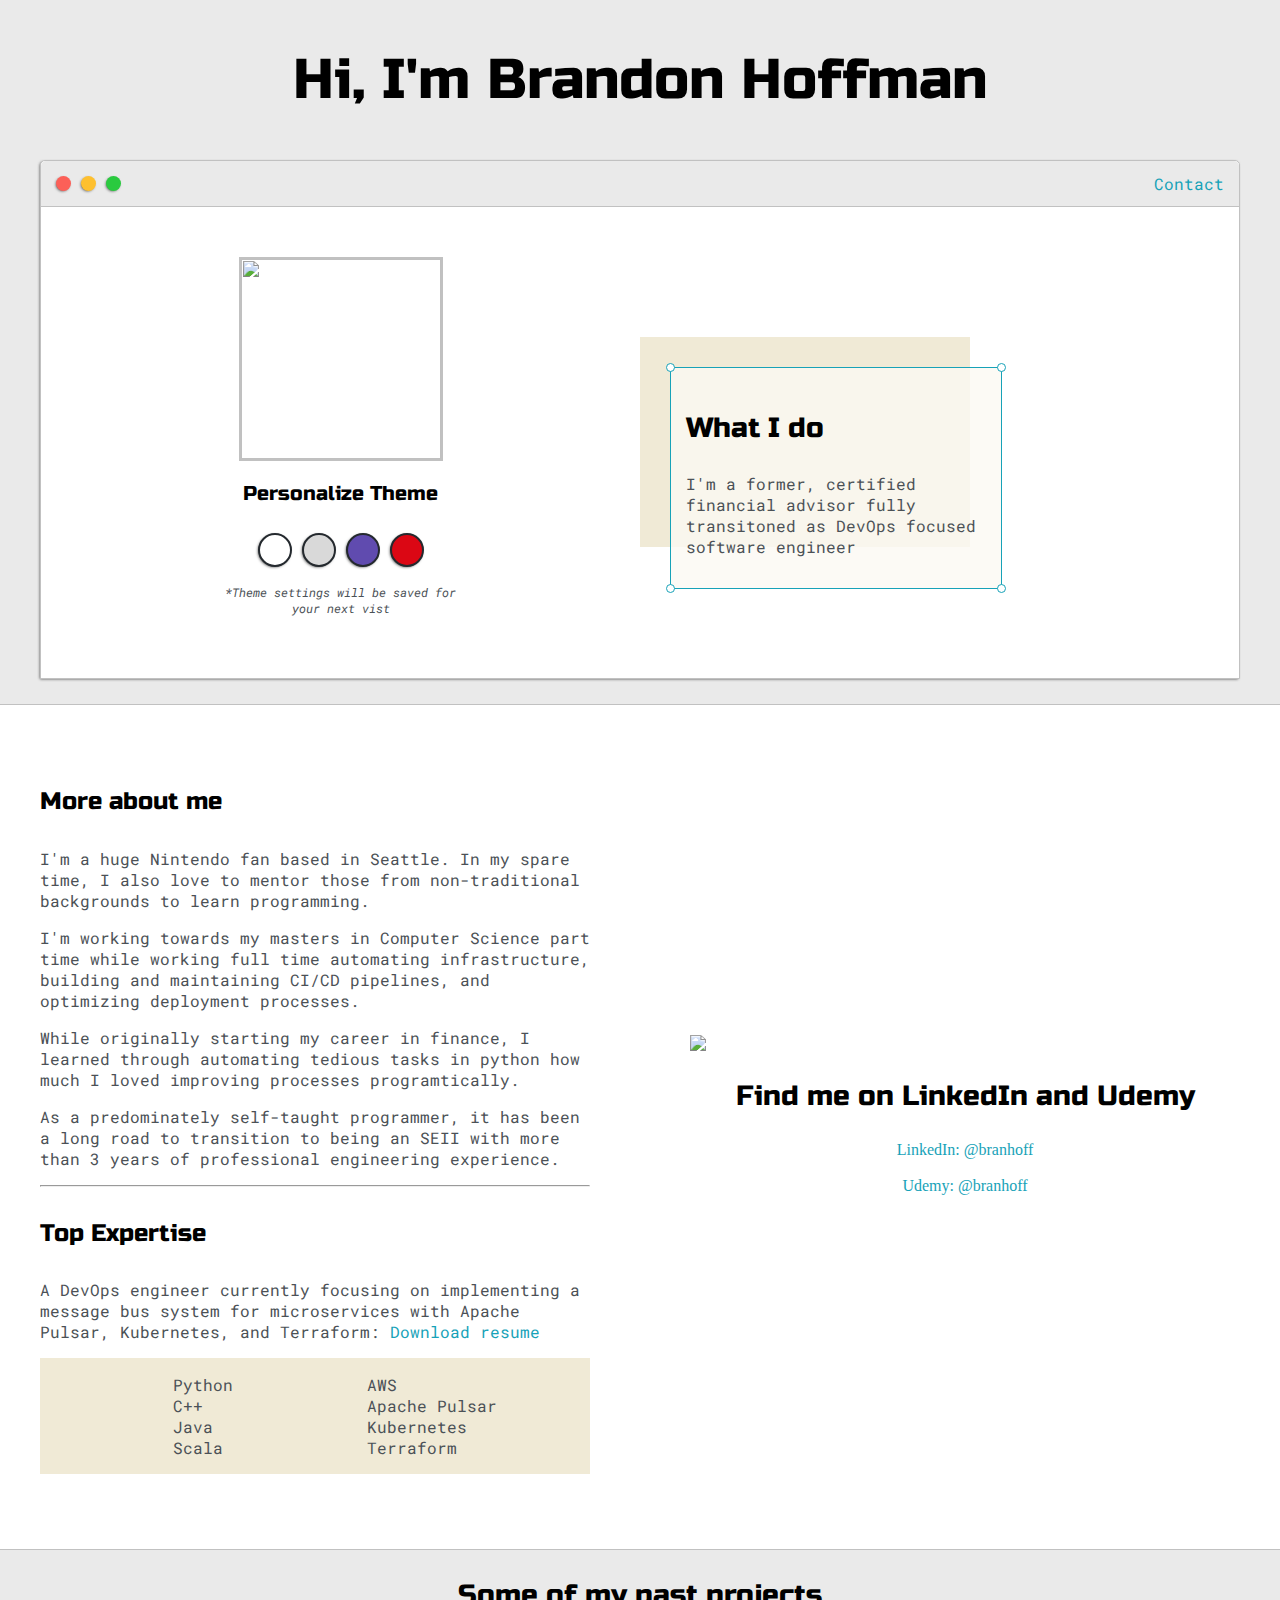
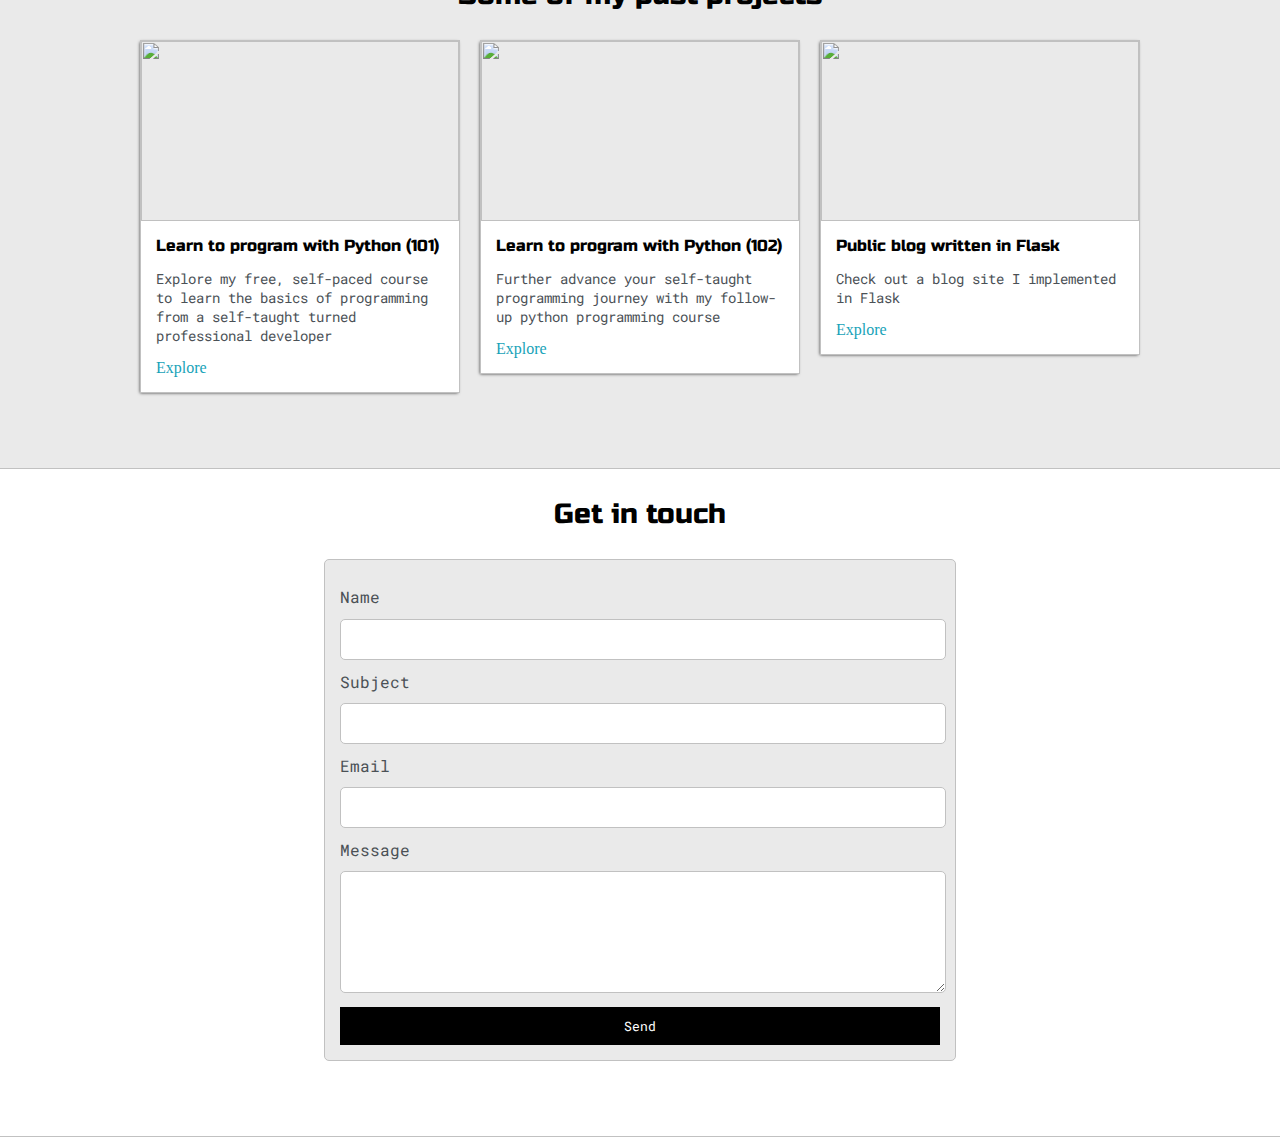
==== index.html @ 0bbb5d50 "fixing some clunky text in about-me section" ====
<!DOCTYPE html>
<html>
<head>
    <title>Brandon Hoffman</title>


    <meta name="viewport" content="width=device-width, initial-scale=1, maximum-scale=1, minimum-scale=1" />
    
    <link href="https://fonts.googleapis.com/css2?family=Russo+One&display=swap" rel="stylesheet">

	<link href="https://fonts.googleapis.com/css2?family=Roboto+Mono:wght@500&family=Russo+One&display=swap" rel="stylesheet">

	<link rel="stylesheet" type="text/css" href="default.css">
    <link id="theme-style" rel="stylesheet" type="text/css" href="">
</head>
<body>

    <section class="s1">
        <div class="main-container"> 
            <div class="greeting-wrapper">
                <h1>Hi, I'm Brandon Hoffman</h1>
            </div>


            <div class="intro-wrapper">
                <div class="nav-wrapper">




                    <div class="dots-wrapper">
                        <div id="dot1" class="browser-dot"></div>
                        <div id="dot2" class="browser-dot"></div>
                        <div id="dot3" class="browser-dot"></div>
                    </div>
                    


                    <ul id="navigation">
                        <li><a href="index.html#contact">Contact</a></li>

                    </ul>
                </div>

                <div class="left-column">
                    <img id="profile_pic" src="images/Brandon-H.jpg">
					<h5 style="text-align: center;line-height: 0;">Personalize Theme</h5>

					<div id="theme-options-wrapper">
						<div data-mode="light" id="light-mode" class="theme-dot"></div>
                        <div data-mode="nes" id="nes-mode" class="theme-dot"></div>
                        <div data-mode="snes" id="snes-mode" class="theme-dot"></div>
                        <div data-mode="n64" id="n64-mode" class="theme-dot"></div>
					</div>

                    <p id="settings-note">*Theme settings will be saved for<br>your next vist</p>
                </div>

                <div class="right-column">

                    <div id="preview-shadow">
                        <div id="preview">
                            <div id="corner-tl" class="corner"></div>
                            <div id="corner-tr" class="corner"></div>
                            <h3>What I do</h3>
                            <p>I'm a former, certified financial advisor fully transitoned as DevOps focused software engineer</p>
                            <div id="corner-br" class="corner"></div>
                            <div id="corner-bl" class="corner"></div>
                        </div>
                    </div>
                </div>
            </div>
        </div>
    </section>

    <section class="s2">
        <div class="main-container">
            
            <div class="about-wrapper">
                <div class="about-me">
                    <h4>More about me</h4>

                    <p>I'm a huge Nintendo fan based in Seattle. In my spare time, I also love to mentor those from non-traditional backgrounds to learn programming.</p>
                    
                    <p>I'm working towards my masters in Computer Science part time while working full time automating infrastructure, building and maintaining CI/CD pipelines, and optimizing deployment processes. </p>

                    <p>While originally starting my career in finance, I learned through automating tedious tasks in python how much I loved improving processes programtically.</p> 
                    
                    <p>As a predominately self-taught programmer, it has been a long road to transition to being an SEII with more than 3 years of professional engineering experience.
                    <hr>

                    <h4>Top Expertise</h4>
                    <p>A DevOps engineer currently focusing on implementing a message bus system for microservices with Apache Pulsar, Kubernetes, and Terraform: <a target="_blank" href="resume.pdf">Download resume</a></p>
        
                    <div id="skills">
                        <ul>
                            <li>Python</li>
                            <li>C++</li>
                            <li>Java</li>
                            <li>Scala</li>


                        </ul>

                        <ul>
                            <li>AWS</li>
                            <li>Apache Pulsar</li>
                            <li>Kubernetes</li>
                            <li>Terraform</li>


                        </ul>

                    </div>
                </div>
            
                <div class="social-links">
                    <img id="social_img" src="images/follow.jpg">
                    <h3>Find me on LinkedIn and Udemy</h3>
                    
                    <a target="_blank" href="#">LinkedIn: @branhoff</a>
					<br>
					<a target="_blank" href="#">Udemy: @branhoff</a>
                </div>
            </div>
            
        </div>
    </section>



    <section class="s1">
        <div class="main-container">
            <h3 style="text-align: center;">Some of my past projects</h3>

            <div class="post-wrapper">
                <div>
                    <div class="post">
                        <img class="thumbnail" src="images/Brandon-H.jpg">
                        <div class="post-preview">
                            <h6 class="post-title">Learn to program with Python (101)</h6>
                            <p class="post-intro">Explore my free, self-paced course to learn the basics of programming from a self-taught turned professional developer</p>
                            <a target="_blank" href="https://github.com/branhoff/python_class_101">Explore</a>
                        </div>
                    </div>
                </div>

                <div>
                    <div class="post">
                        <img class="thumbnail" src="images/Brandon-H.jpg">
                        <div class="post-preview">
                            <h6 class="post-title">Learn to program with Python (102)</h6>
                            <p class="post-intro">Further advance your self-taught programming journey with my follow-up python programming course</p>
                            <a target="_blank" href="https://github.com/branhoff/python_class_102">Explore</a>
                        </div>
                    </div>
                </div>

                <div>
                    <div class="post">
                        <img class="thumbnail" src="images/Brandon-H.jpg">
                        <div class="post-preview">
                            <h6 class="post-title">Public blog written in Flask</h6>
                            <p class="post-intro">Check out a blog site I implemented in Flask</p>
                            <a target="_blank" href="https://github.com/branhoff/flask-blog">Explore</a>
                        </div>
                    </div>
                </div>

            </div>
        </div>
    </section>

    <section class="s2">
        <div class="main-container">
            <h3 style="text-align: center;">Get in touch</h3>
            <form id="contact-form">
                <a name="contact"></a>

                <label>Name</label>
                <input class="input-field" type="text" name="name">

                <label>Subject</label>
                <input class="input-field" type="text" name="subject">

                <label>Email</label>
                <input class="input-field" type="text" name="email">

                <label>Message</label>
                <textarea class="input-field" name="message"></textarea>

                <input id="submit-button" type="submit" value="Send">
            </form>
        </div>
    </section>

    <script type="text/javascript" src="script.js"></script>
</body>
</html>
---- default.css ----
:root {
    --mainColor:#eaeaea;
    --secondaryColor:#fff;

    --borderColor:#c1c1c1;

    --mainText:black;
    --secondaryText:#4b5156;

    --themeDotBorder: #24292e;

    --previewBg:rgb(251, 249, 243, 0.8);
    --previewShadow: #f0ead6;

    --buttonColor: black;

    --hyperlinkColor: #17a2b8;
    --contactLinkColor: #17a2b8;
}


html, body {
    padding: 0;
    margin: 0;
}

body * {
    transition: 0.3s;
}

h1, h2, h3, h4, h5, h6, strong {
    color: var(--mainText);
    font-family: 'Russo One', sans-serif;
    font-weight: 500;
}

p, li, span, label, input, textarea {
    color: var(--secondaryText);
    font-family: 'Roboto Mono', monospace;
}

a {
    text-decoration: none;
    color:var(--hyperlinkColor);
}

ul {
    list-style: none;
}

h1 { font-size: 56px;}
h2 { font-size: 36px;}
h3 { font-size: 28px;}
h4 { font-size: 24px;}
h5 { font-size: 20px;}
h6 { font-size: 16px;}

.s1 {
    background-color: var(--mainColor);
    border-bottom:1px solid var(--borderColor);
    overflow:auto;
}

.s2 {
    background-color: var(--secondaryColor);
    border-bottom: 1px solid var(--borderColor);
    overflow:auto;
}

.main-container {
    width: 1200px;
    margin: 0 auto;
    padding-bottom: 25px;
}

.greeting-wrapper {
    display: grid;
    text-align: center;
    align-content: center;
    min-height: 10em;
}

.intro-wrapper {
    background-color: var(--secondaryColor);
    border: 1px solid var(--borderColor);
    border-radius:5px 5px 0 0;

    -webkit-box-shadow: -1px 1px 3px -1px rgba(0,0,0,0.75);
    -moz-box-shadow: -1px 1px 3px -1px rgba(0,0,0,0.75);
    box-shadow: -1px 1px 3px -1px rgba(0,0,0,0.75);

    display: grid;
    grid-template-columns: 1fr 1fr;
    grid-template-areas: 
        'nav-wrapper nav-wrapper'
        'left-column right-column'; 
}

.nav-wrapper {
    grid-area:nav-wrapper;
    border-bottom: 1px solid var(--borderColor);
    display: flex;
    justify-content: space-between;
    align-items: center;
    background-color: var(--mainColor);
    border-radius:5px 5px 0 0;
}

#navigation a {
    color: var(--contactLinkColor);
}

#navigation {
    margin:0;
    padding: 10px;
}

#navigation li {
    display: inline-block;
    margin-right: 5px;
    margin-left: 5px;
}

.dots-wrapper {
    display: flex;
    padding: 10px;
}

#dot1 {
    background-color: #FC6058;
}

#dot2 {
    background-color: #FEC02F;
}

#dot3 {
    background-color: #2ACA3F;
}

.browser-dot {
    background-color: black;
    height: 15px;
    width: 15px;
    border-radius: 50%;
    margin: 5px;

    -webkit-box-shadow: -1px 1px 3px -1px rgba(0,0,0,0.75);
    -moz-box-shadow: -1px 1px 3px -1px rgba(0,0,0,0.75);
    box-shadow: -1px 1px 3px -1px rgba(0,0,0,0.75);
}

.left-column {
    grid-area: left-column;
    padding-top: 50px;
    padding-bottom: 50px;
}

#profile_pic {
    display: block;
    margin:0 auto;

    height: 200px;
    width: 200px;
    object-fit: cover;
    border:2px solid var(--borderColor);
}

#theme-options-wrapper {
    display: flex;
    justify-content: center;
}

.theme-dot {
    height: 30px;
    width: 30px;
    background-color: black;
    border-radius: 50%;

    margin: 5px;
    border: 2px solid var(--themeDotBorder);

    -webkit-box-shadow: -1px 1px 3px -1px rgba(0,0,0,0.75);
    -moz-box-shadow: -1px 1px 3px -1px rgba(0,0,0,0.75);
    box-shadow: -1px 1px 3px -1px rgba(0,0,0,0.75);

    cursor: pointer;
}

.theme-dot:hover {
    border-width: 5px;
}

#light-mode {
    background-color: #fff;
}

#nes-mode {
    background-color: #d9d9d9;
}

#snes-mode {
    background-color: #604baf;
}

#n64-mode {
    background-color: #db0714;
}


#settings-note {
    font-size: 12px;
    font-style: italic;
    text-align: center;
}

.right-column {
    grid-area:right-column;
    display: grid;
    align-content: center;

    padding-top: 50px;
    padding-bottom: 50px;
}

#preview-shadow {
    background-color: var(--previewShadow);
    max-width: 300px;
    height: 180px;
    padding-left: 30px;
    padding-top: 30px;
}

#preview {
    width: 300px;
    border: 1.5px solid #17a2b8;
    background-color: var(--previewBg);
    padding: 15px;
    position: relative;
}

.corner {
    width: 7px;
    height: 7px;
    border-radius: 50%;
    border: 1.5px solid #17a2b8;
    background-color: #fff;
    position: absolute;
}

#corner-tl {
    top: -5px;
    left: -5px
}

#corner-tr {
    top: -5px;
    right: -5px;
}

#corner-br {
    bottom:-5px;
    right: -5px;
}

#corner-bl {
    bottom:-5px;
    left: -5px
}

.about-wrapper {
	display: grid;
	grid-template-columns: repeat(auto-fit, minmax(320px, 1fr));
	padding-bottom: 50px;
	padding-top: 50px;
	gap:100px;
}

#skills {
    display: flex;
    justify-content: space-evenly;
    background-color: var(--previewShadow);
}

.social-links {
	display: grid;
	align-content: center;
	text-align: center;
}

#social_img {
    width: 100%;
}

.post-wrapper {
    display: grid;
    grid-template-columns: repeat(auto-fit, 320px);
    gap: 20px;
    justify-content: center;
    padding-bottom: 50px;
}

.post {
    border: 1px solid var(--borderColor);
    -webkit-box-shadow: -1px 1px 3px -1px rgba(0,0,0,0.75);
    -moz-box-shadow: -1px 1px 3px -1px rgba(0,0,0,0.75);
    box-shadow: -1px 1px 3px -1px rgba(0,0,0,0.75);

}

.post a {
    color: #17a2b8;
}

.thumbnail {
    display: block;
    width: 100%;
    height: 180px;
    object-fit: cover;
}

.post-preview {
    background-color: #fff;
    padding: 15px;
}

.post-title {
    color: black;
    margin: 0;
}

.post-intro {
    color: #4b5156;
    font-size: 14px; 
}

#contact-form {
    display: block;
    max-width: 600px;
    margin: 0 auto;
    border: 1px solid var(--borderColor);
    padding: 15px;
    border-radius: 5px;
    background-color: var(--mainColor);
    margin-bottom: 50px;
}

#contact-form label {
    line-height: 2.7em;
}

#contact-form textarea {
	min-height: 100px;
	font-size: 14px;
}

.input-field {
    width:100%;
    padding-top: 10px;
    padding-bottom: 10px;
    background-color: var(--secondaryColor);
    border-radius: 5px;
    border: 1px solid var(--borderColor);
    font-size: 14px;
}

#submit-button {
    margin-top: 10px;
    width: 100%;
    padding-top: 10px;
    padding-bottom: 10px;
    color: #fff;
    background-color: var(--buttonColor);
    border: none;
}

@media screen and (max-width: 1200px){
    .main-container {
        width: 95%;
    }  
}

@media screen and (max-width: 1200px){
    .intro-wrapper {
        grid-template-columns: 1fr;
        grid-template-areas: 
            'nav-wrapper'
            'left-column' 
            'right-column'; 
    }

    .right-column{
        justify-content: center;
    }
}

@media screen and (max-width: 400px){
	#preview-shadow{
		max-width: 280px;
		height: 180px;
		padding-left: 10px;
		padding-top: 10px;
	}

	#preview{
		width: 280px;

	}

}
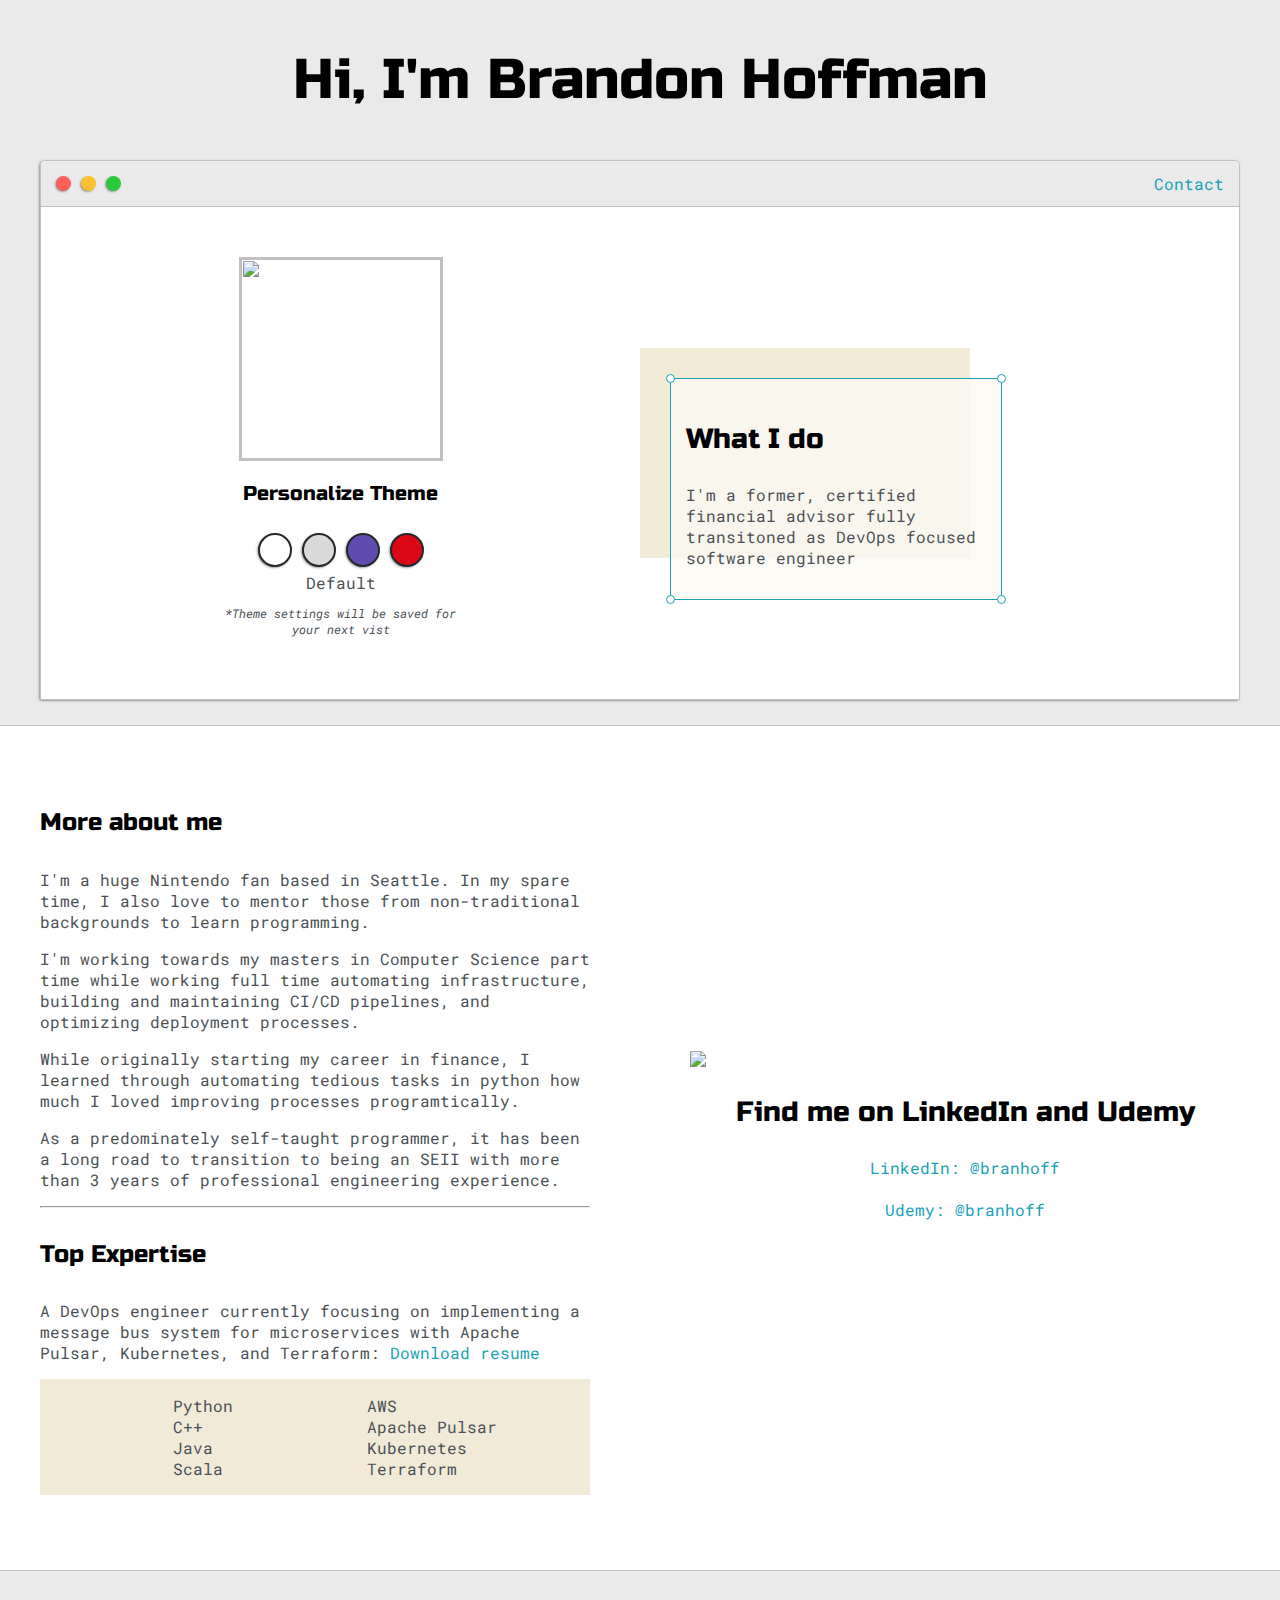
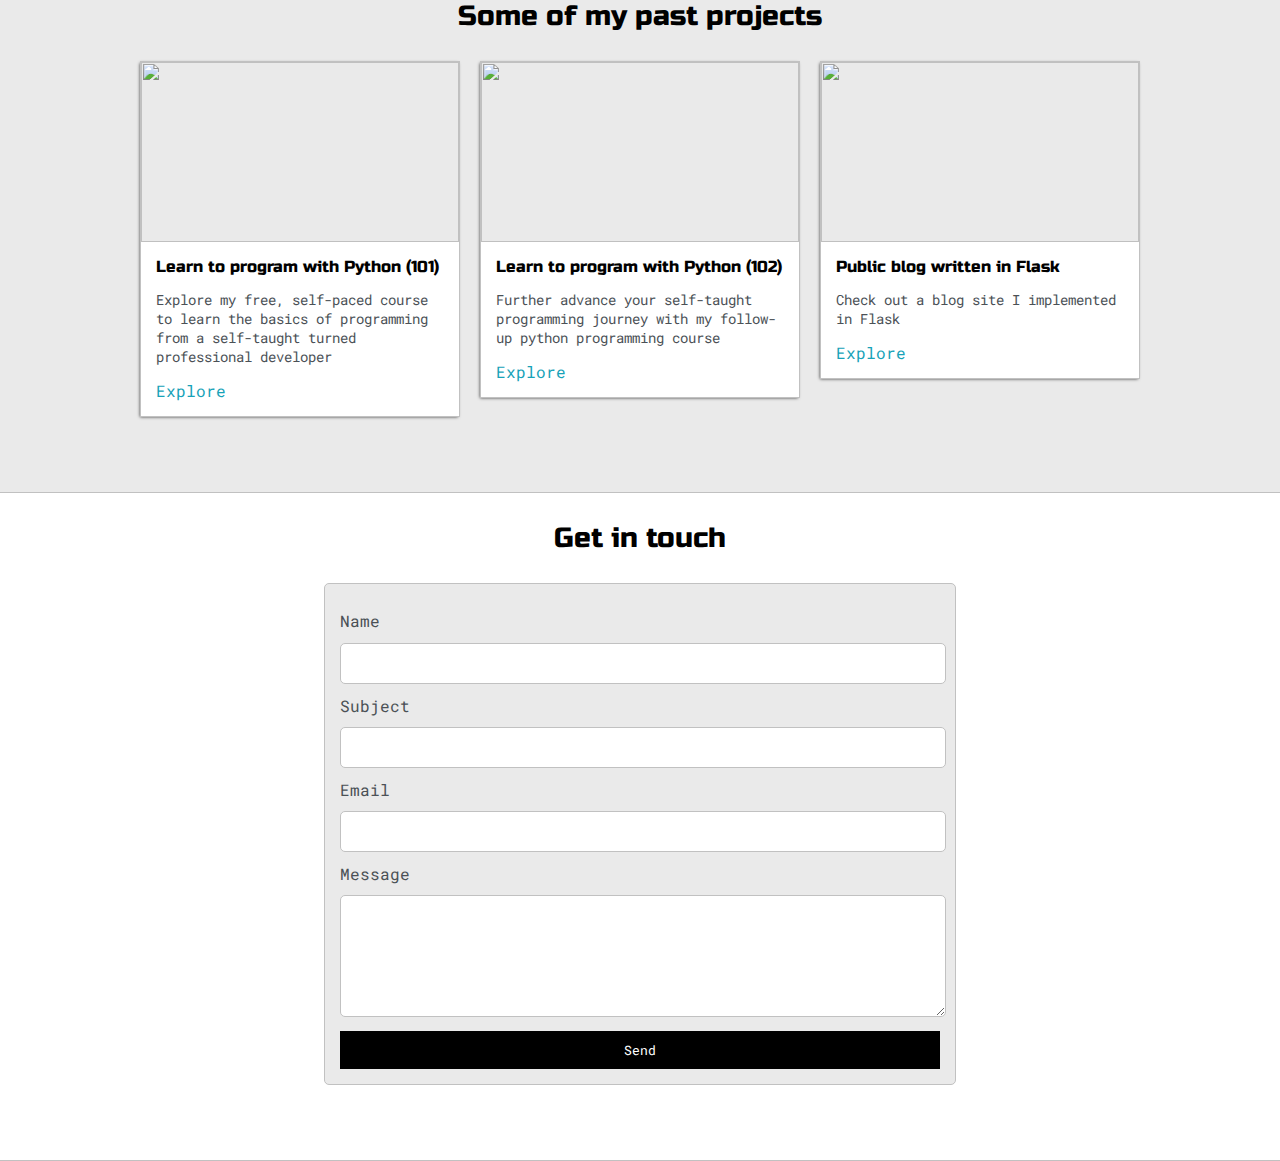
==== commit 5ddf69de: "Merge pull request #10 from branhoff/ADD_THEME_TEXT_TO_DISPLAY_UPON_HOVER_OVER_THEME_DOT" ====
--- a/index.html
+++ b/index.html
@@ -47,11 +47,12 @@
 					<h5 style="text-align: center;line-height: 0;">Personalize Theme</h5>
 
 					<div id="theme-options-wrapper">
-						<div data-mode="light" id="light-mode" class="theme-dot"></div>
-                        <div data-mode="nes" id="nes-mode" class="theme-dot"></div>
-                        <div data-mode="snes" id="snes-mode" class="theme-dot"></div>
-                        <div data-mode="n64" id="n64-mode" class="theme-dot"></div>
+						<div data-mode="light" data-text="Default" id="light-mode" class="theme-dot"></div>
+                        <div data-mode="nes" data-text="NES" id="nes-mode" class="theme-dot"></div>
+                        <div data-mode="snes" data-text="SNES" id="snes-mode" class="theme-dot"></div>
+                        <div data-mode="n64" data-text="N64" id="n64-mode" class="theme-dot"></div>
 					</div>
+                    <div id="theme-text"></div>
 
                     <p id="settings-note">*Theme settings will be saved for<br>your next vist</p>
                 </div>
@@ -195,5 +196,6 @@
     </section>
 
     <script type="text/javascript" src="script.js"></script>
+    <script type="text/javascript" src="themeTextGenerator.js"></script>
 </body>
 </html>--- a/default.css
+++ b/default.css
@@ -34,7 +34,7 @@
     font-weight: 500;
 }
 
-p, li, span, label, input, textarea {
+p, li, span, label, input, textarea, div {
     color: var(--secondaryText);
     font-family: 'Roboto Mono', monospace;
 }
@@ -169,21 +169,22 @@
 #theme-options-wrapper {
     display: flex;
     justify-content: center;
-}
-
+    position: relative;
+}
+  
 .theme-dot {
     height: 30px;
     width: 30px;
     background-color: black;
     border-radius: 50%;
-
+  
     margin: 5px;
     border: 2px solid var(--themeDotBorder);
-
+  
     -webkit-box-shadow: -1px 1px 3px -1px rgba(0,0,0,0.75);
     -moz-box-shadow: -1px 1px 3px -1px rgba(0,0,0,0.75);
     box-shadow: -1px 1px 3px -1px rgba(0,0,0,0.75);
-
+  
     cursor: pointer;
 }
 
@@ -191,6 +192,12 @@
     border-width: 5px;
 }
 
+#theme-text {
+    display: flex;
+    justify-content: center;
+    position: relative;
+}
+
 #light-mode {
     background-color: #fff;
 }
@@ -206,7 +213,6 @@
 #n64-mode {
     background-color: #db0714;
 }
-
 
 #settings-note {
     font-size: 12px;
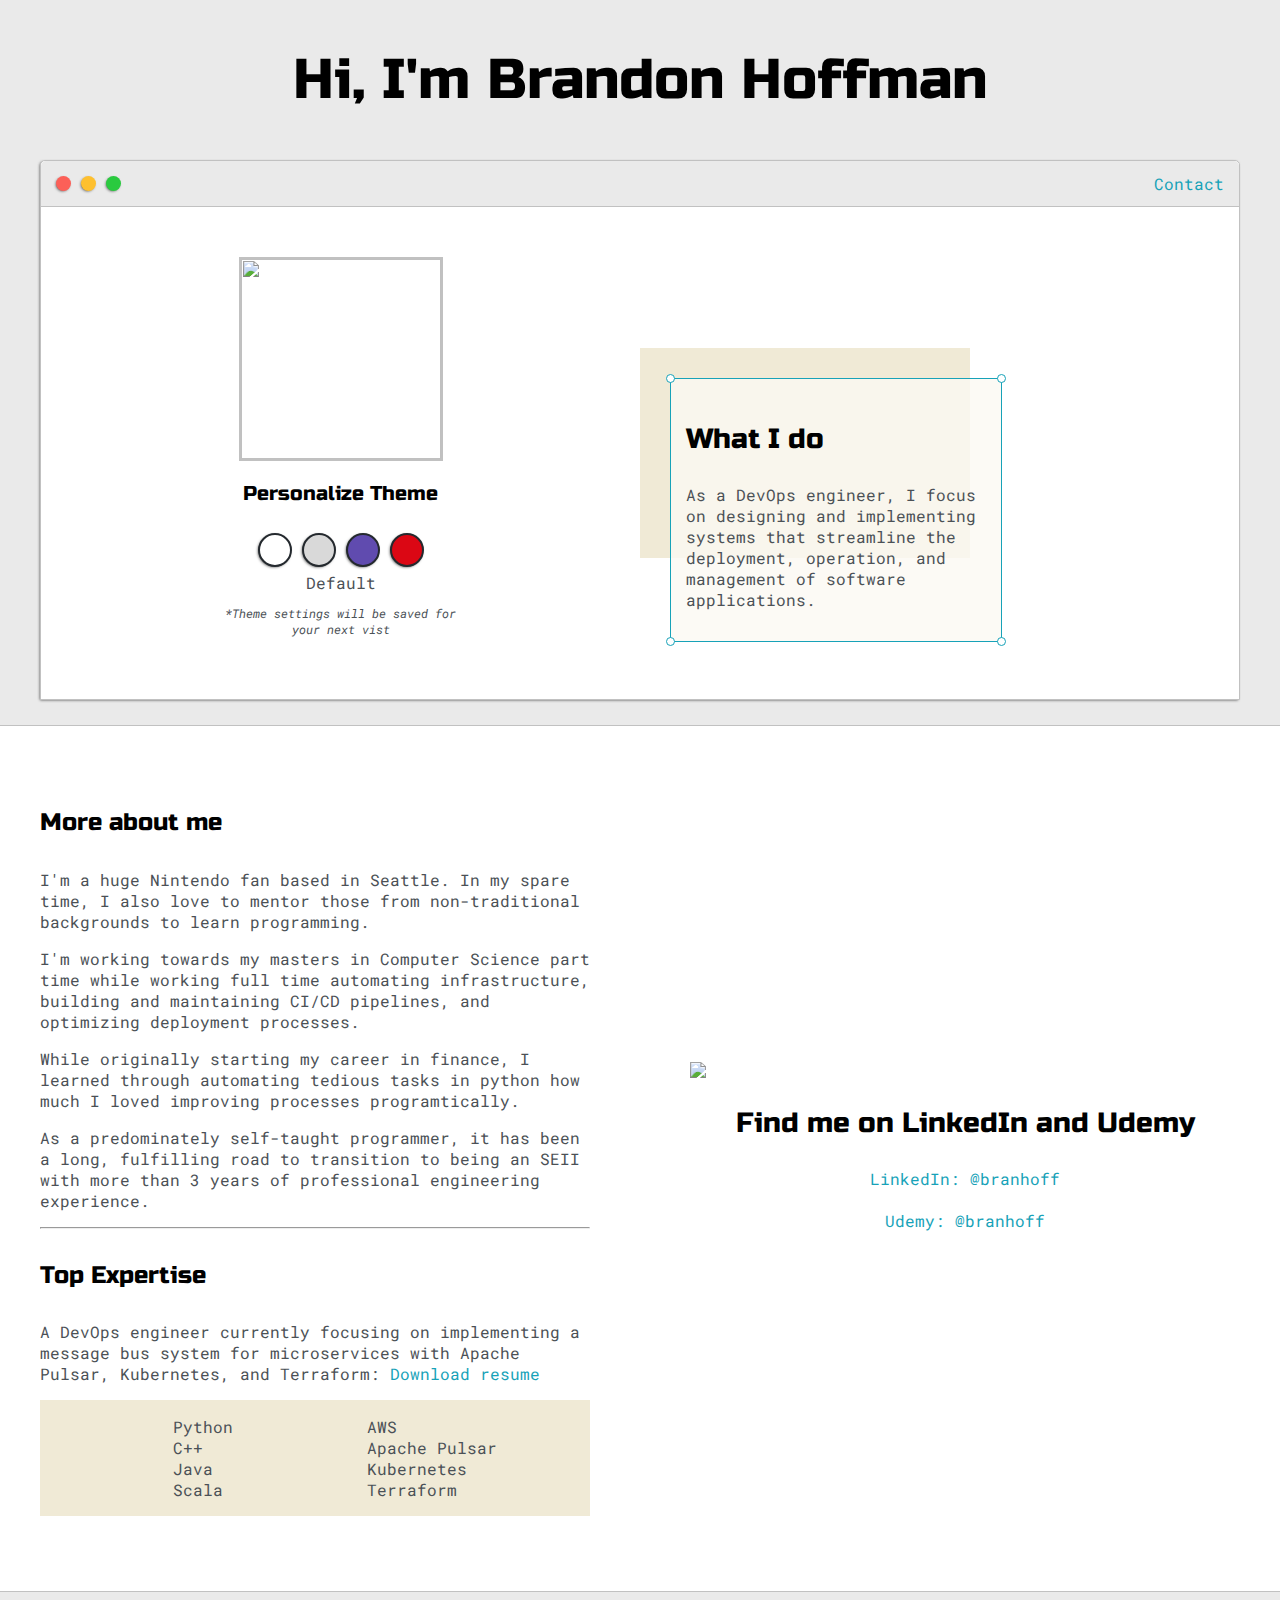
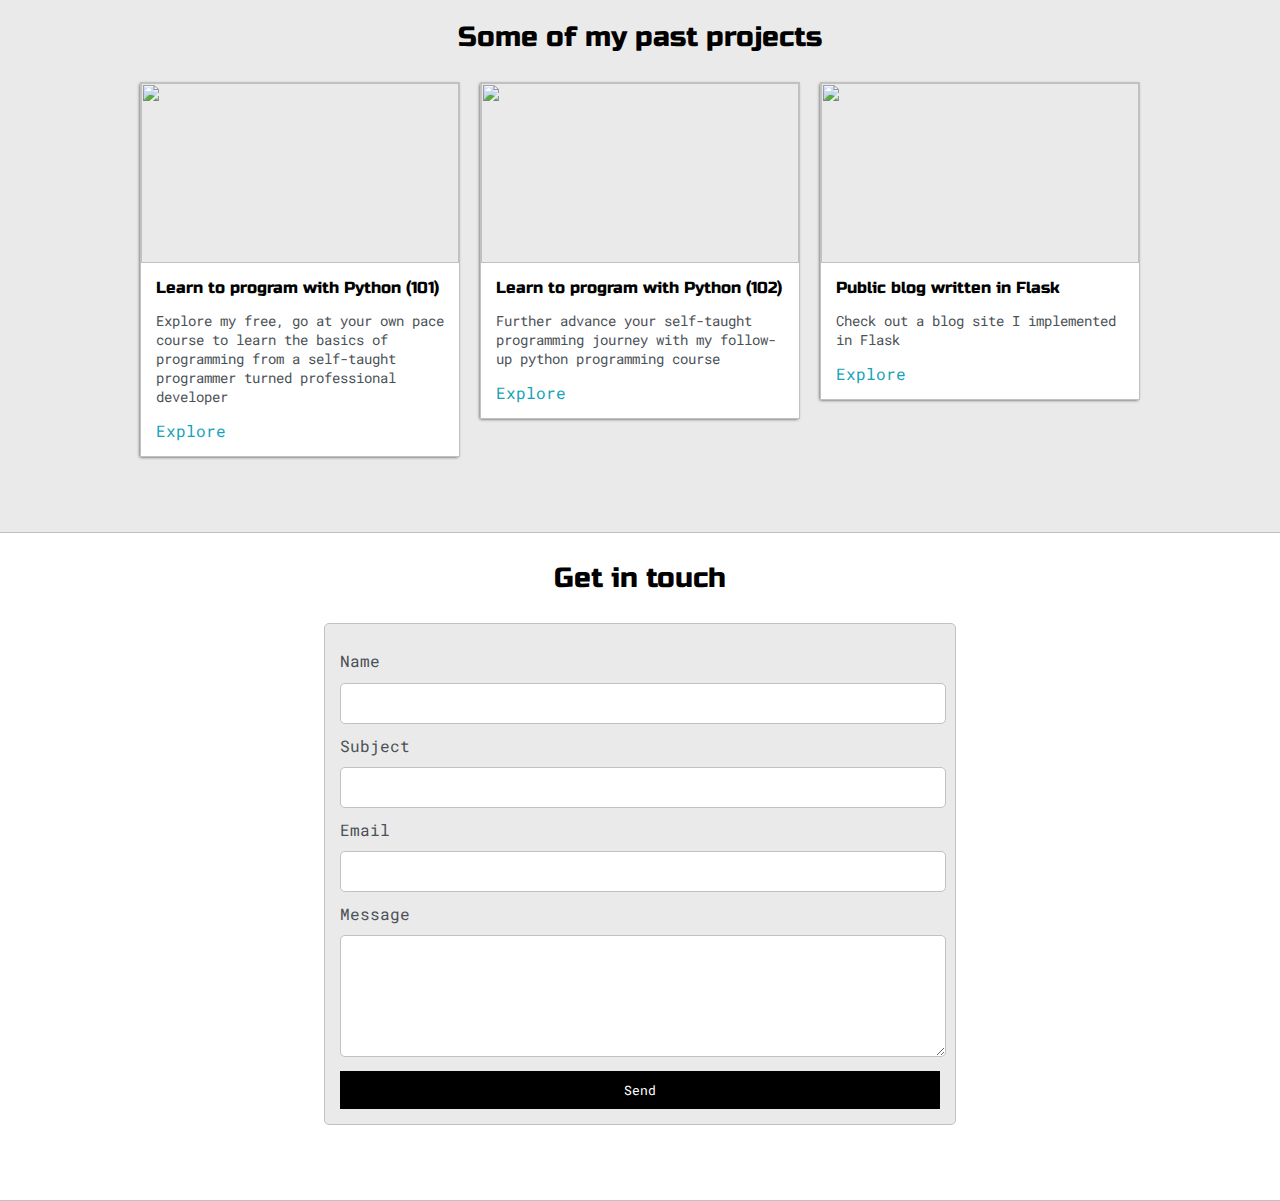
==== commit 750bd52b: "restructured directory organization and edited some text" ====
--- a/index.html
+++ b/index.html
@@ -10,7 +10,7 @@
 
 	<link href="https://fonts.googleapis.com/css2?family=Roboto+Mono:wght@500&family=Russo+One&display=swap" rel="stylesheet">
 
-	<link rel="stylesheet" type="text/css" href="default.css">
+	<link rel="stylesheet" type="text/css" href="themes/default.css">
     <link id="theme-style" rel="stylesheet" type="text/css" href="">
 </head>
 <body>
@@ -64,7 +64,7 @@
                             <div id="corner-tl" class="corner"></div>
                             <div id="corner-tr" class="corner"></div>
                             <h3>What I do</h3>
-                            <p>I'm a former, certified financial advisor fully transitoned as DevOps focused software engineer</p>
+                            <p>As a DevOps engineer, I focus on designing and implementing systems that streamline the deployment, operation, and management of software applications.</p>
                             <div id="corner-br" class="corner"></div>
                             <div id="corner-bl" class="corner"></div>
                         </div>
@@ -87,7 +87,7 @@
 
                     <p>While originally starting my career in finance, I learned through automating tedious tasks in python how much I loved improving processes programtically.</p> 
                     
-                    <p>As a predominately self-taught programmer, it has been a long road to transition to being an SEII with more than 3 years of professional engineering experience.
+                    <p>As a predominately self-taught programmer, it has been a long, fulfilling road to transition to being an SEII with more than 3 years of professional engineering experience.
                     <hr>
 
                     <h4>Top Expertise</h4>
@@ -119,9 +119,9 @@
                     <img id="social_img" src="images/follow.jpg">
                     <h3>Find me on LinkedIn and Udemy</h3>
                     
-                    <a target="_blank" href="#">LinkedIn: @branhoff</a>
+                    <a target="_blank" href="https://www.linkedin.com/in/branhoff/">LinkedIn: @branhoff</a>
 					<br>
-					<a target="_blank" href="#">Udemy: @branhoff</a>
+					<a target="_blank" href="https://www.udemy.com/user/brandonhoffman5/?key=subscribed_courses&subscribed_courses=1">Udemy: @branhoff</a>
                 </div>
             </div>
             
@@ -140,7 +140,7 @@
                         <img class="thumbnail" src="images/Brandon-H.jpg">
                         <div class="post-preview">
                             <h6 class="post-title">Learn to program with Python (101)</h6>
-                            <p class="post-intro">Explore my free, self-paced course to learn the basics of programming from a self-taught turned professional developer</p>
+                            <p class="post-intro">Explore my free, go at your own pace course to learn the basics of programming from a self-taught programmer turned professional developer</p>
                             <a target="_blank" href="https://github.com/branhoff/python_class_101">Explore</a>
                         </div>
                     </div>
@@ -195,7 +195,7 @@
         </div>
     </section>
 
-    <script type="text/javascript" src="script.js"></script>
-    <script type="text/javascript" src="themeTextGenerator.js"></script>
+    <script type="text/javascript" src="scripts/setThemeForGivenDotClick.js"></script>
+    <script type="text/javascript" src="scripts/themeTextGenerator.js"></script>
 </body>
 </html>--- a/themes/default.css
+++ b/themes/default.css
@@ -0,0 +1,416 @@
+:root {
+    --mainColor:#eaeaea;
+    --secondaryColor:#fff;
+
+    --borderColor:#c1c1c1;
+
+    --mainText:black;
+    --secondaryText:#4b5156;
+
+    --themeDotBorder: #24292e;
+
+    --previewBg:rgb(251, 249, 243, 0.8);
+    --previewShadow: #f0ead6;
+
+    --buttonColor: black;
+
+    --hyperlinkColor: #17a2b8;
+    --contactLinkColor: #17a2b8;
+}
+
+
+html, body {
+    padding: 0;
+    margin: 0;
+}
+
+body * {
+    transition: 0.3s;
+}
+
+h1, h2, h3, h4, h5, h6, strong {
+    color: var(--mainText);
+    font-family: 'Russo One', sans-serif;
+    font-weight: 500;
+}
+
+p, li, span, label, input, textarea, div {
+    color: var(--secondaryText);
+    font-family: 'Roboto Mono', monospace;
+}
+
+a {
+    text-decoration: none;
+    color:var(--hyperlinkColor);
+}
+
+ul {
+    list-style: none;
+}
+
+h1 { font-size: 56px;}
+h2 { font-size: 36px;}
+h3 { font-size: 28px;}
+h4 { font-size: 24px;}
+h5 { font-size: 20px;}
+h6 { font-size: 16px;}
+
+.s1 {
+    background-color: var(--mainColor);
+    border-bottom:1px solid var(--borderColor);
+    overflow:auto;
+}
+
+.s2 {
+    background-color: var(--secondaryColor);
+    border-bottom: 1px solid var(--borderColor);
+    overflow:auto;
+}
+
+.main-container {
+    width: 1200px;
+    margin: 0 auto;
+    padding-bottom: 25px;
+}
+
+.greeting-wrapper {
+    display: grid;
+    text-align: center;
+    align-content: center;
+    min-height: 10em;
+}
+
+.intro-wrapper {
+    background-color: var(--secondaryColor);
+    border: 1px solid var(--borderColor);
+    border-radius:5px 5px 0 0;
+
+    -webkit-box-shadow: -1px 1px 3px -1px rgba(0,0,0,0.75);
+    -moz-box-shadow: -1px 1px 3px -1px rgba(0,0,0,0.75);
+    box-shadow: -1px 1px 3px -1px rgba(0,0,0,0.75);
+
+    display: grid;
+    grid-template-columns: 1fr 1fr;
+    grid-template-areas: 
+        'nav-wrapper nav-wrapper'
+        'left-column right-column'; 
+}
+
+.nav-wrapper {
+    grid-area:nav-wrapper;
+    border-bottom: 1px solid var(--borderColor);
+    display: flex;
+    justify-content: space-between;
+    align-items: center;
+    background-color: var(--mainColor);
+    border-radius:5px 5px 0 0;
+}
+
+#navigation a {
+    color: var(--contactLinkColor);
+}
+
+#navigation {
+    margin:0;
+    padding: 10px;
+}
+
+#navigation li {
+    display: inline-block;
+    margin-right: 5px;
+    margin-left: 5px;
+}
+
+.dots-wrapper {
+    display: flex;
+    padding: 10px;
+}
+
+#dot1 {
+    background-color: #FC6058;
+}
+
+#dot2 {
+    background-color: #FEC02F;
+}
+
+#dot3 {
+    background-color: #2ACA3F;
+}
+
+.browser-dot {
+    background-color: black;
+    height: 15px;
+    width: 15px;
+    border-radius: 50%;
+    margin: 5px;
+
+    -webkit-box-shadow: -1px 1px 3px -1px rgba(0,0,0,0.75);
+    -moz-box-shadow: -1px 1px 3px -1px rgba(0,0,0,0.75);
+    box-shadow: -1px 1px 3px -1px rgba(0,0,0,0.75);
+}
+
+.left-column {
+    grid-area: left-column;
+    padding-top: 50px;
+    padding-bottom: 50px;
+}
+
+#profile_pic {
+    display: block;
+    margin:0 auto;
+
+    height: 200px;
+    width: 200px;
+    object-fit: cover;
+    border:2px solid var(--borderColor);
+}
+
+#theme-options-wrapper {
+    display: flex;
+    justify-content: center;
+    position: relative;
+}
+  
+.theme-dot {
+    height: 30px;
+    width: 30px;
+    background-color: black;
+    border-radius: 50%;
+  
+    margin: 5px;
+    border: 2px solid var(--themeDotBorder);
+  
+    -webkit-box-shadow: -1px 1px 3px -1px rgba(0,0,0,0.75);
+    -moz-box-shadow: -1px 1px 3px -1px rgba(0,0,0,0.75);
+    box-shadow: -1px 1px 3px -1px rgba(0,0,0,0.75);
+  
+    cursor: pointer;
+}
+
+.theme-dot:hover {
+    border-width: 5px;
+}
+
+#theme-text {
+    display: flex;
+    justify-content: center;
+    position: relative;
+}
+
+#light-mode {
+    background-color: #fff;
+}
+
+#nes-mode {
+    background-color: #d9d9d9;
+}
+
+#snes-mode {
+    background-color: #604baf;
+}
+
+#n64-mode {
+    background-color: #db0714;
+}
+
+#settings-note {
+    font-size: 12px;
+    font-style: italic;
+    text-align: center;
+}
+
+.right-column {
+    grid-area:right-column;
+    display: grid;
+    align-content: center;
+
+    padding-top: 50px;
+    padding-bottom: 50px;
+}
+
+#preview-shadow {
+    background-color: var(--previewShadow);
+    max-width: 300px;
+    height: 180px;
+    padding-left: 30px;
+    padding-top: 30px;
+}
+
+#preview {
+    width: 300px;
+    border: 1.5px solid #17a2b8;
+    background-color: var(--previewBg);
+    padding: 15px;
+    position: relative;
+}
+
+.corner {
+    width: 7px;
+    height: 7px;
+    border-radius: 50%;
+    border: 1.5px solid #17a2b8;
+    background-color: #fff;
+    position: absolute;
+}
+
+#corner-tl {
+    top: -5px;
+    left: -5px
+}
+
+#corner-tr {
+    top: -5px;
+    right: -5px;
+}
+
+#corner-br {
+    bottom:-5px;
+    right: -5px;
+}
+
+#corner-bl {
+    bottom:-5px;
+    left: -5px
+}
+
+.about-wrapper {
+	display: grid;
+	grid-template-columns: repeat(auto-fit, minmax(320px, 1fr));
+	padding-bottom: 50px;
+	padding-top: 50px;
+	gap:100px;
+}
+
+#skills {
+    display: flex;
+    justify-content: space-evenly;
+    background-color: var(--previewShadow);
+}
+
+.social-links {
+	display: grid;
+	align-content: center;
+	text-align: center;
+}
+
+#social_img {
+    width: 100%;
+}
+
+.post-wrapper {
+    display: grid;
+    grid-template-columns: repeat(auto-fit, 320px);
+    gap: 20px;
+    justify-content: center;
+    padding-bottom: 50px;
+}
+
+.post {
+    border: 1px solid var(--borderColor);
+    -webkit-box-shadow: -1px 1px 3px -1px rgba(0,0,0,0.75);
+    -moz-box-shadow: -1px 1px 3px -1px rgba(0,0,0,0.75);
+    box-shadow: -1px 1px 3px -1px rgba(0,0,0,0.75);
+
+}
+
+.post a {
+    color: #17a2b8;
+}
+
+.thumbnail {
+    display: block;
+    width: 100%;
+    height: 180px;
+    object-fit: cover;
+}
+
+.post-preview {
+    background-color: #fff;
+    padding: 15px;
+}
+
+.post-title {
+    color: black;
+    margin: 0;
+}
+
+.post-intro {
+    color: #4b5156;
+    font-size: 14px; 
+}
+
+#contact-form {
+    display: block;
+    max-width: 600px;
+    margin: 0 auto;
+    border: 1px solid var(--borderColor);
+    padding: 15px;
+    border-radius: 5px;
+    background-color: var(--mainColor);
+    margin-bottom: 50px;
+}
+
+#contact-form label {
+    line-height: 2.7em;
+}
+
+#contact-form textarea {
+	min-height: 100px;
+	font-size: 14px;
+}
+
+.input-field {
+    width:100%;
+    padding-top: 10px;
+    padding-bottom: 10px;
+    background-color: var(--secondaryColor);
+    border-radius: 5px;
+    border: 1px solid var(--borderColor);
+    font-size: 14px;
+}
+
+#submit-button {
+    margin-top: 10px;
+    width: 100%;
+    padding-top: 10px;
+    padding-bottom: 10px;
+    color: #fff;
+    background-color: var(--buttonColor);
+    border: none;
+}
+
+@media screen and (max-width: 1200px){
+    .main-container {
+        width: 95%;
+    }  
+}
+
+@media screen and (max-width: 1200px){
+    .intro-wrapper {
+        grid-template-columns: 1fr;
+        grid-template-areas: 
+            'nav-wrapper'
+            'left-column' 
+            'right-column'; 
+    }
+
+    .right-column{
+        justify-content: center;
+    }
+}
+
+@media screen and (max-width: 400px){
+	#preview-shadow{
+		max-width: 280px;
+		height: 180px;
+		padding-left: 10px;
+		padding-top: 10px;
+	}
+
+	#preview{
+		width: 280px;
+
+	}
+
+}
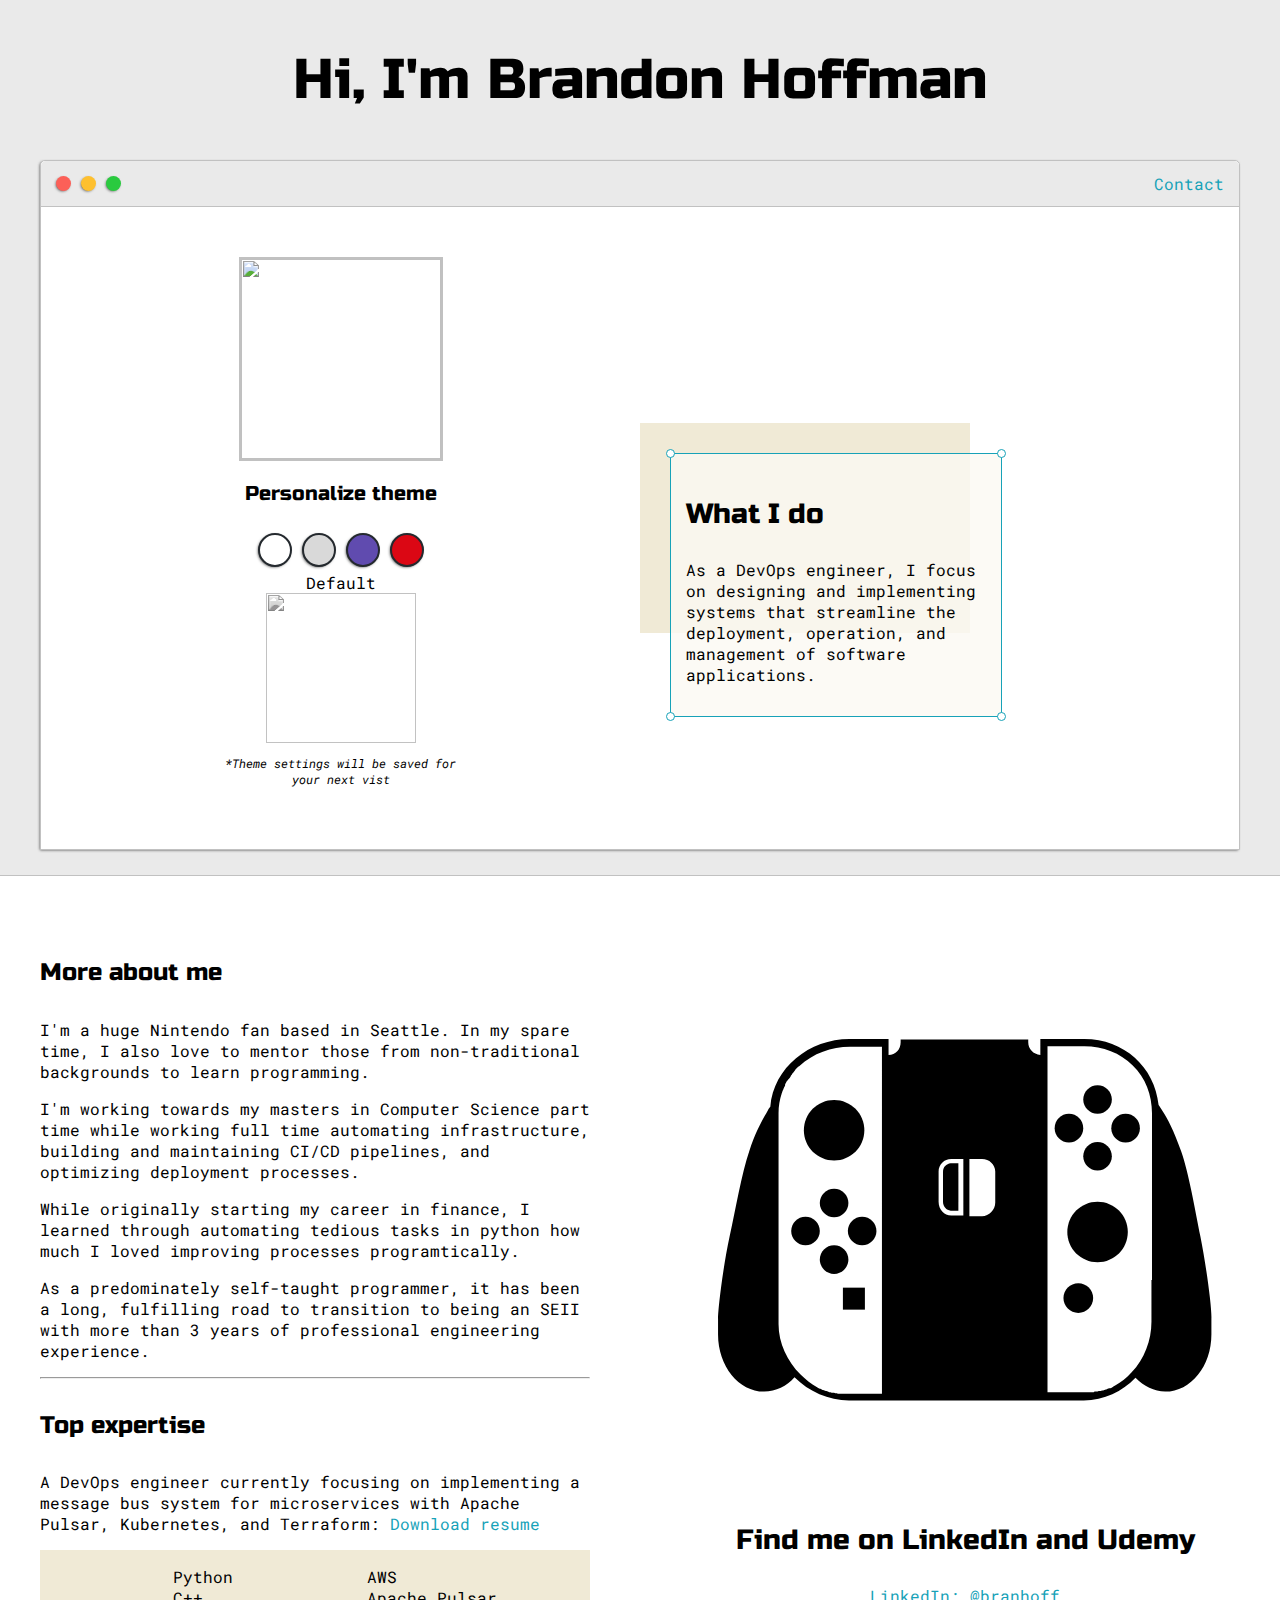
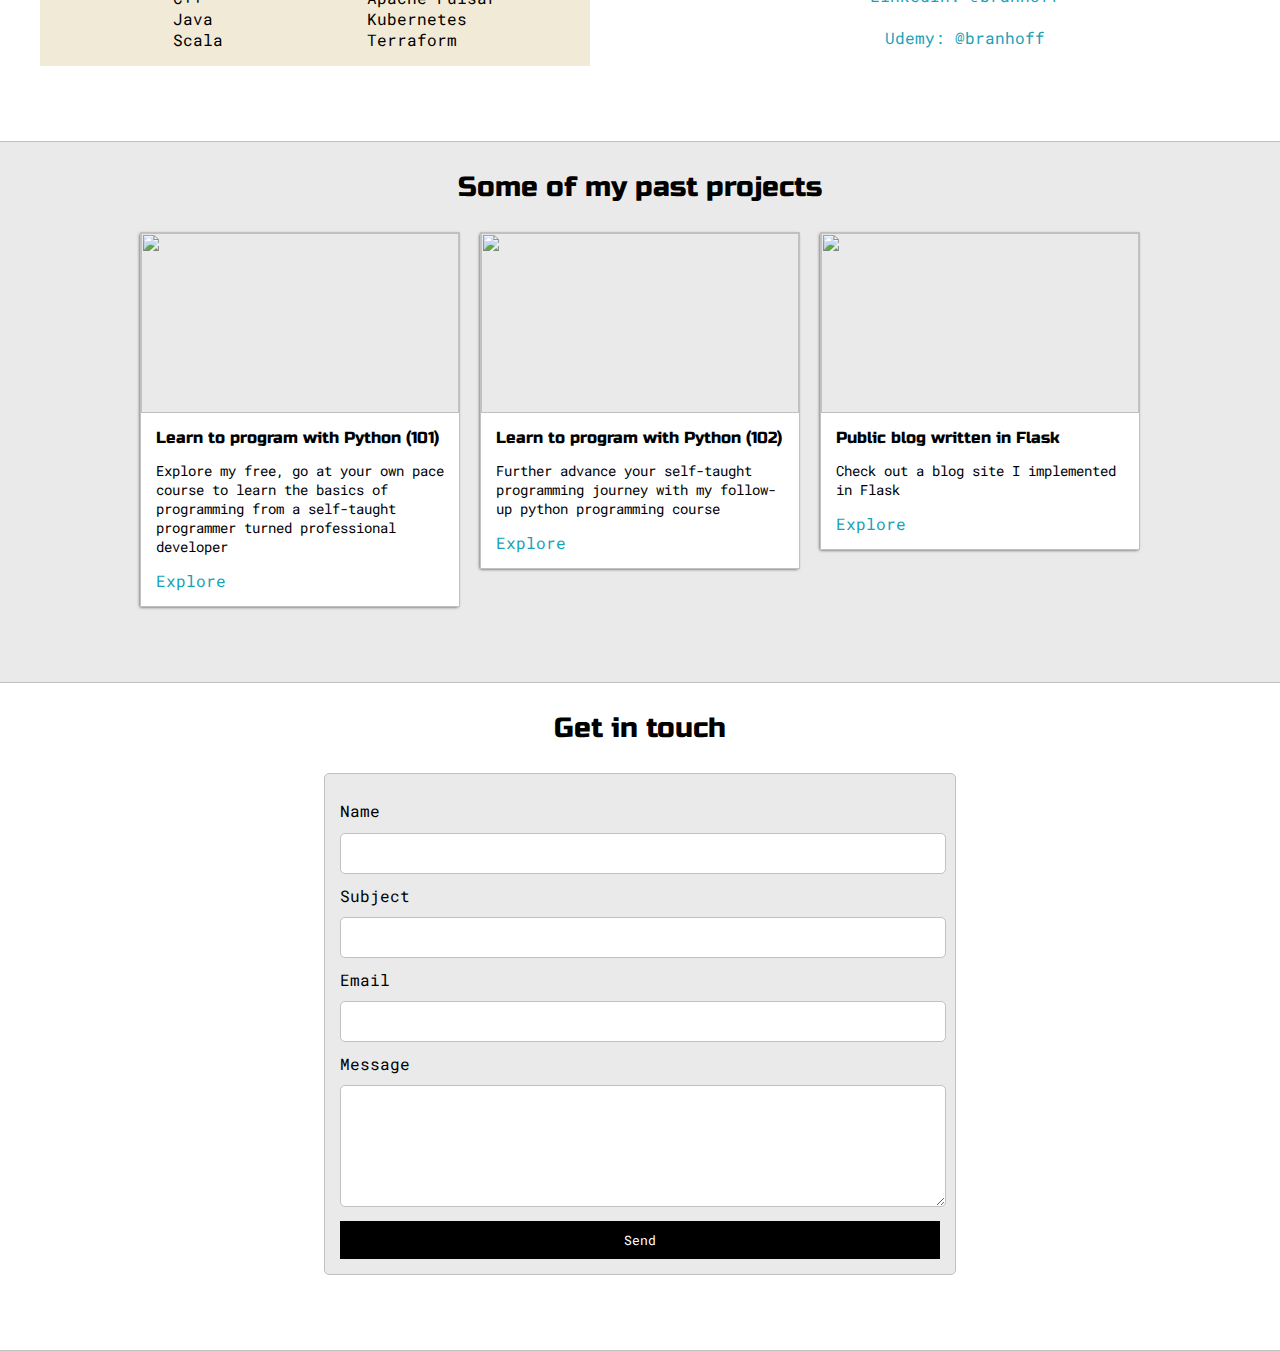
==== commit b94a4b46: "added hover effects to change icons for discovery purposes. Refactored minor textual changes" ====
--- a/index.html
+++ b/index.html
@@ -44,16 +44,17 @@
 
                 <div class="left-column">
                     <img id="profile_pic" src="images/Brandon-H.jpg">
-					<h5 style="text-align: center;line-height: 0;">Personalize Theme</h5>
+					<h5 style="text-align: center;line-height: 0;">Personalize theme</h5>
 
 					<div id="theme-options-wrapper">
-						<div data-mode="light" data-text="Default" id="light-mode" class="theme-dot"></div>
-                        <div data-mode="nes" data-text="NES" id="nes-mode" class="theme-dot"></div>
-                        <div data-mode="snes" data-text="SNES" id="snes-mode" class="theme-dot"></div>
-                        <div data-mode="n64" data-text="N64" id="n64-mode" class="theme-dot"></div>
+						<div data-mode="light" data-text="Default" data-icon="images/Switch_icon.svg" id="light-mode" class="theme-dot"></div>
+                        <div data-mode="nes" data-text="NES" data-icon="images/NES_icon.svg" id="nes-mode" class="theme-dot"></div>
+                        <div data-mode="snes" data-text="SNES" data-icon="images/SNES_icon.svg" id="snes-mode" class="theme-dot"></div>
+                        <div data-mode="n64" data-text="N64" data-icon="images/N64_icon.svg" id="n64-mode" class="theme-dot"></div>
 					</div>
                     <div id="theme-text"></div>
-
+                    <img id="theme-icon" src="images/NES_icon.svg">
+                    
                     <p id="settings-note">*Theme settings will be saved for<br>your next vist</p>
                 </div>
 
@@ -90,7 +91,7 @@
                     <p>As a predominately self-taught programmer, it has been a long, fulfilling road to transition to being an SEII with more than 3 years of professional engineering experience.
                     <hr>
 
-                    <h4>Top Expertise</h4>
+                    <h4>Top expertise</h4>
                     <p>A DevOps engineer currently focusing on implementing a message bus system for microservices with Apache Pulsar, Kubernetes, and Terraform: <a target="_blank" href="resume.pdf">Download resume</a></p>
         
                     <div id="skills">
@@ -116,7 +117,7 @@
                 </div>
             
                 <div class="social-links">
-                    <img id="social_img" src="images/follow.jpg">
+                    <img id="social-img" src="images/Switch_icon.svg">
                     <h3>Find me on LinkedIn and Udemy</h3>
                     
                     <a target="_blank" href="https://www.linkedin.com/in/branhoff/">LinkedIn: @branhoff</a>
@@ -196,6 +197,6 @@
     </section>
 
     <script type="text/javascript" src="scripts/setThemeForGivenDotClick.js"></script>
-    <script type="text/javascript" src="scripts/themeTextGenerator.js"></script>
+    <script type="text/javascript" src="scripts/setHoverOnDotEffects.js"></script>
 </body>
 </html>--- a/themes/default.css
+++ b/themes/default.css
@@ -4,13 +4,22 @@
 
     --borderColor:#c1c1c1;
 
-    --mainText:black;
-    --secondaryText:#4b5156;
+    --mainHeaderText:black;
+    --secondaryHeaderText: black;
+
+    --mainBodyText:black;
+    --secondaryBodyText:black;
 
     --themeDotBorder: #24292e;
 
+    /* black */
+    --iconColor: invert(0%) sepia(0%) saturate(1%) hue-rotate(211deg) brightness(101%) contrast(100%);
+
     --previewBg:rgb(251, 249, 243, 0.8);
+    --previewText: black;
     --previewShadow: #f0ead6;
+
+    --skillsList: black;
 
     --buttonColor: black;
 
@@ -29,13 +38,13 @@
 }
 
 h1, h2, h3, h4, h5, h6, strong {
-    color: var(--mainText);
+    color: var(--mainHeaderText);
     font-family: 'Russo One', sans-serif;
     font-weight: 500;
 }
 
 p, li, span, label, input, textarea, div {
-    color: var(--secondaryText);
+    color: var(--mainBodyText);
     font-family: 'Roboto Mono', monospace;
 }
 
@@ -198,6 +207,17 @@
     position: relative;
 }
 
+#theme-icon {
+    filter: var(--iconColor);
+    display: block;
+    margin:0 auto;
+
+    height: 150px;
+    width: 150px;
+    object-fit: cover;
+    
+}
+
 #light-mode {
     background-color: #fff;
 }
@@ -243,6 +263,11 @@
     background-color: var(--previewBg);
     padding: 15px;
     position: relative;
+}
+
+#preview p {
+    color: var(--previewText);
+    font-family: 'Roboto Mono', monospace;
 }
 
 .corner {
@@ -282,19 +307,35 @@
 	gap:100px;
 }
 
+.about-wrapper h1, h2, h3, h4, h5, h6, strong {
+    color: var(--mainHeaderText);
+    font-family: 'Russo One', sans-serif;
+    font-weight: 500;
+}
+
+.about-wrapper p {
+    color: var(--mainBodyText);
+    font-family: 'Roboto Mono', monospace;
+}
+
 #skills {
     display: flex;
     justify-content: space-evenly;
     background-color: var(--previewShadow);
 }
 
+#skills li {
+    color: var(--skillsList);
+}
+
 .social-links {
 	display: grid;
 	align-content: center;
 	text-align: center;
 }
 
-#social_img {
+#social-img {
+    filter: var(--iconColor);
     width: 100%;
 }
 
@@ -336,7 +377,7 @@
 }
 
 .post-intro {
-    color: #4b5156;
+    color: black;
     font-size: 14px; 
 }
 
@@ -351,7 +392,13 @@
     margin-bottom: 50px;
 }
 
+#contact-form input {
+    color: #fff;
+    font-family: 'Roboto Mono', monospace;
+}
+
 #contact-form label {
+    color: var(--secondaryBodyText);
     line-height: 2.7em;
 }
 
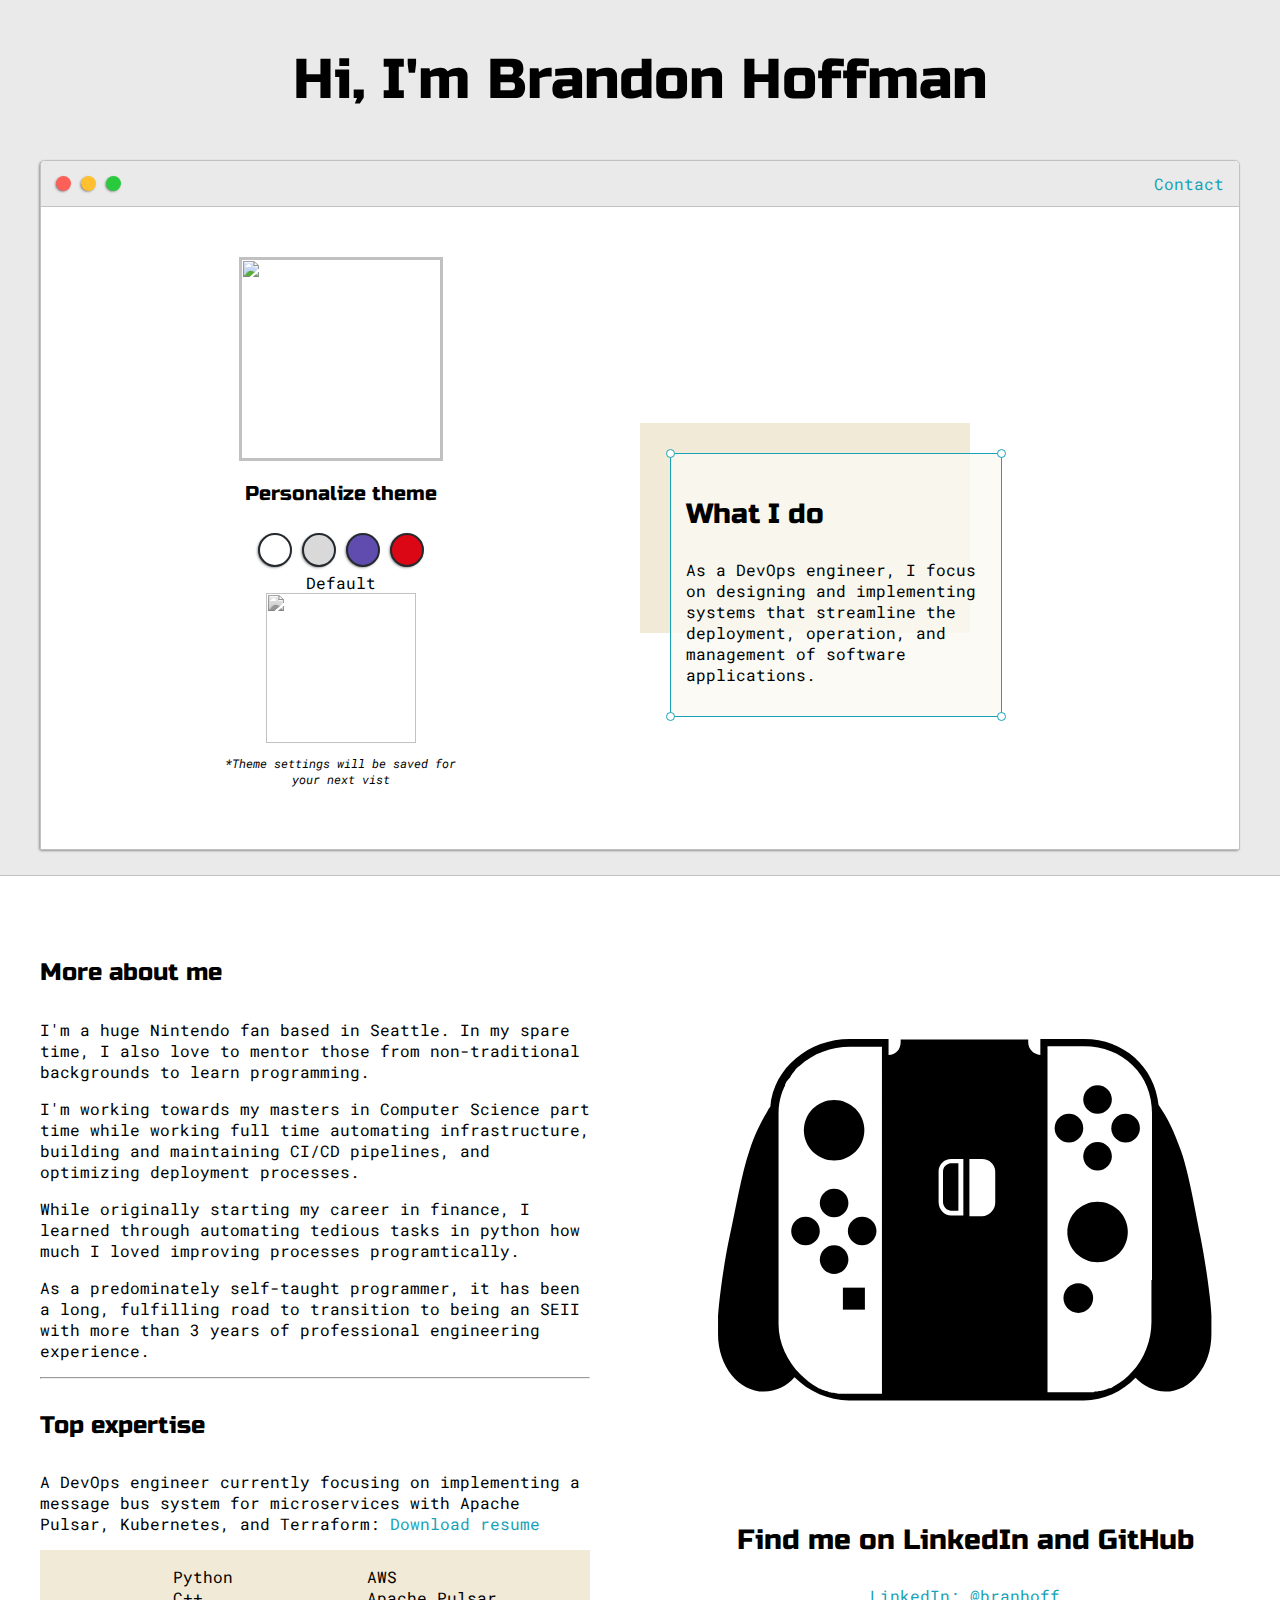
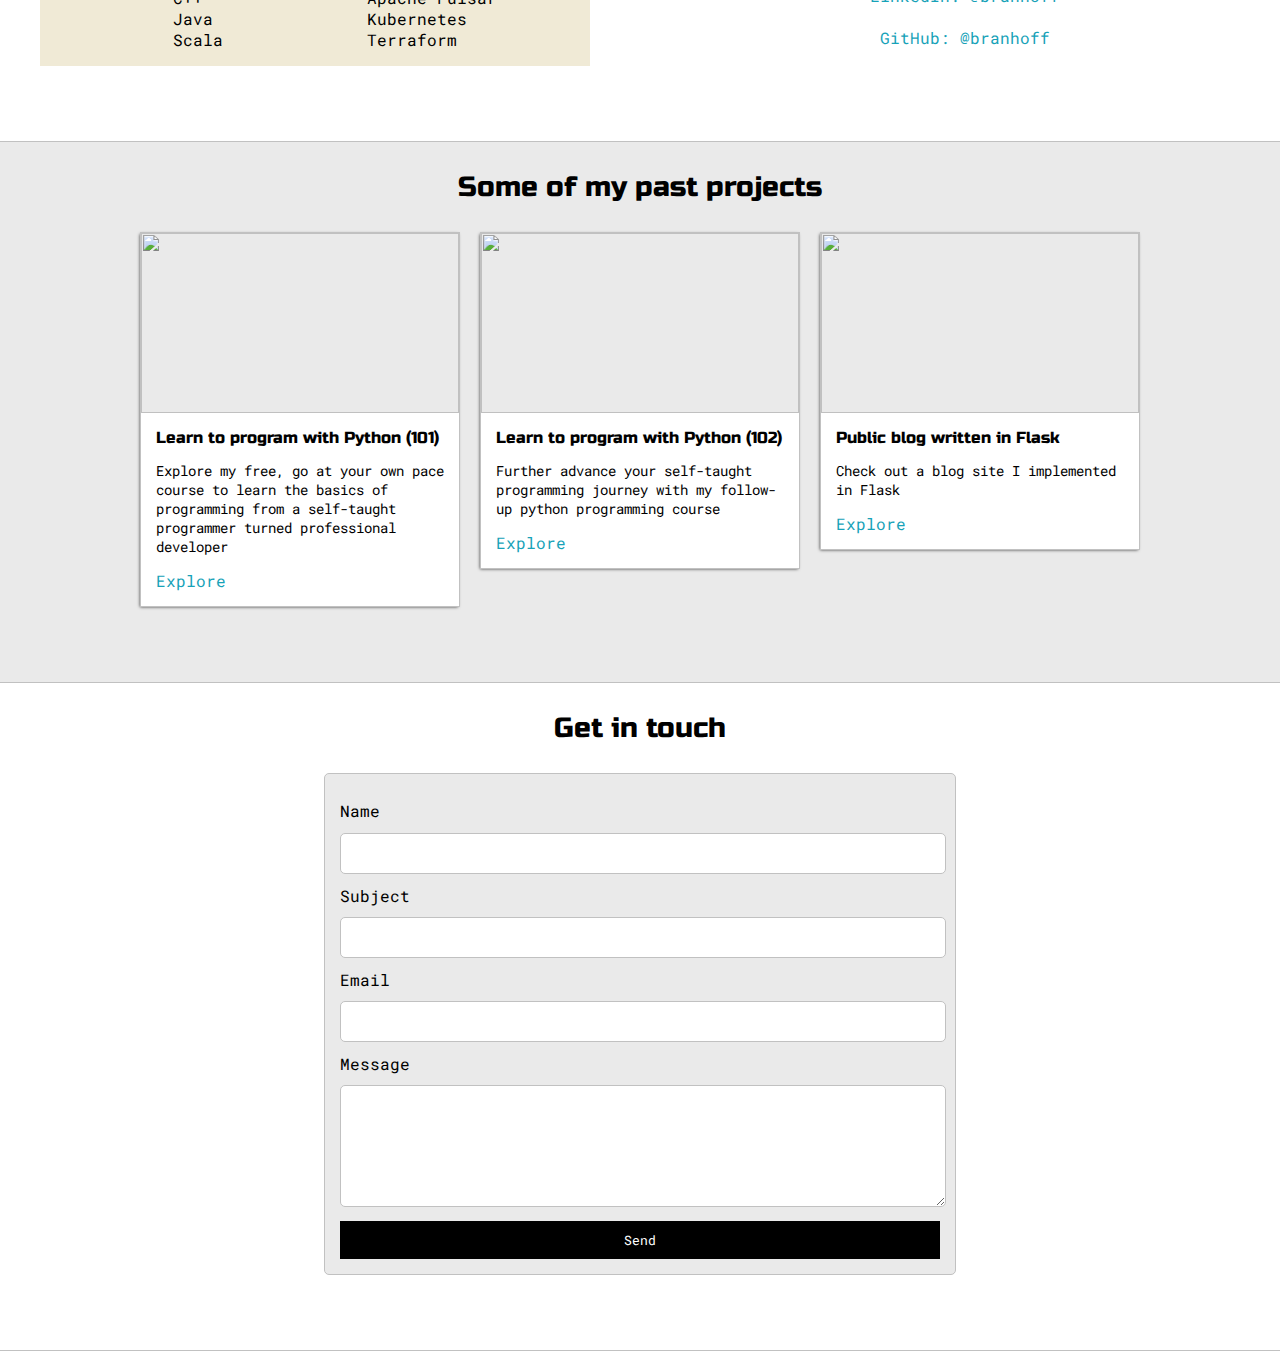
==== commit 1838df69: "updating social link to github" ====
--- a/index.html
+++ b/index.html
@@ -118,11 +118,11 @@
             
                 <div class="social-links">
                     <img id="social-img" src="images/Switch_icon.svg">
-                    <h3>Find me on LinkedIn and Udemy</h3>
+                    <h3>Find me on LinkedIn and GitHub</h3>
                     
                     <a target="_blank" href="https://www.linkedin.com/in/branhoff/">LinkedIn: @branhoff</a>
 					<br>
-					<a target="_blank" href="https://www.udemy.com/user/brandonhoffman5/?key=subscribed_courses&subscribed_courses=1">Udemy: @branhoff</a>
+                    <a target="_blank" href="https://github.com/branhoff">GitHub: @branhoff</a>
                 </div>
             </div>
             
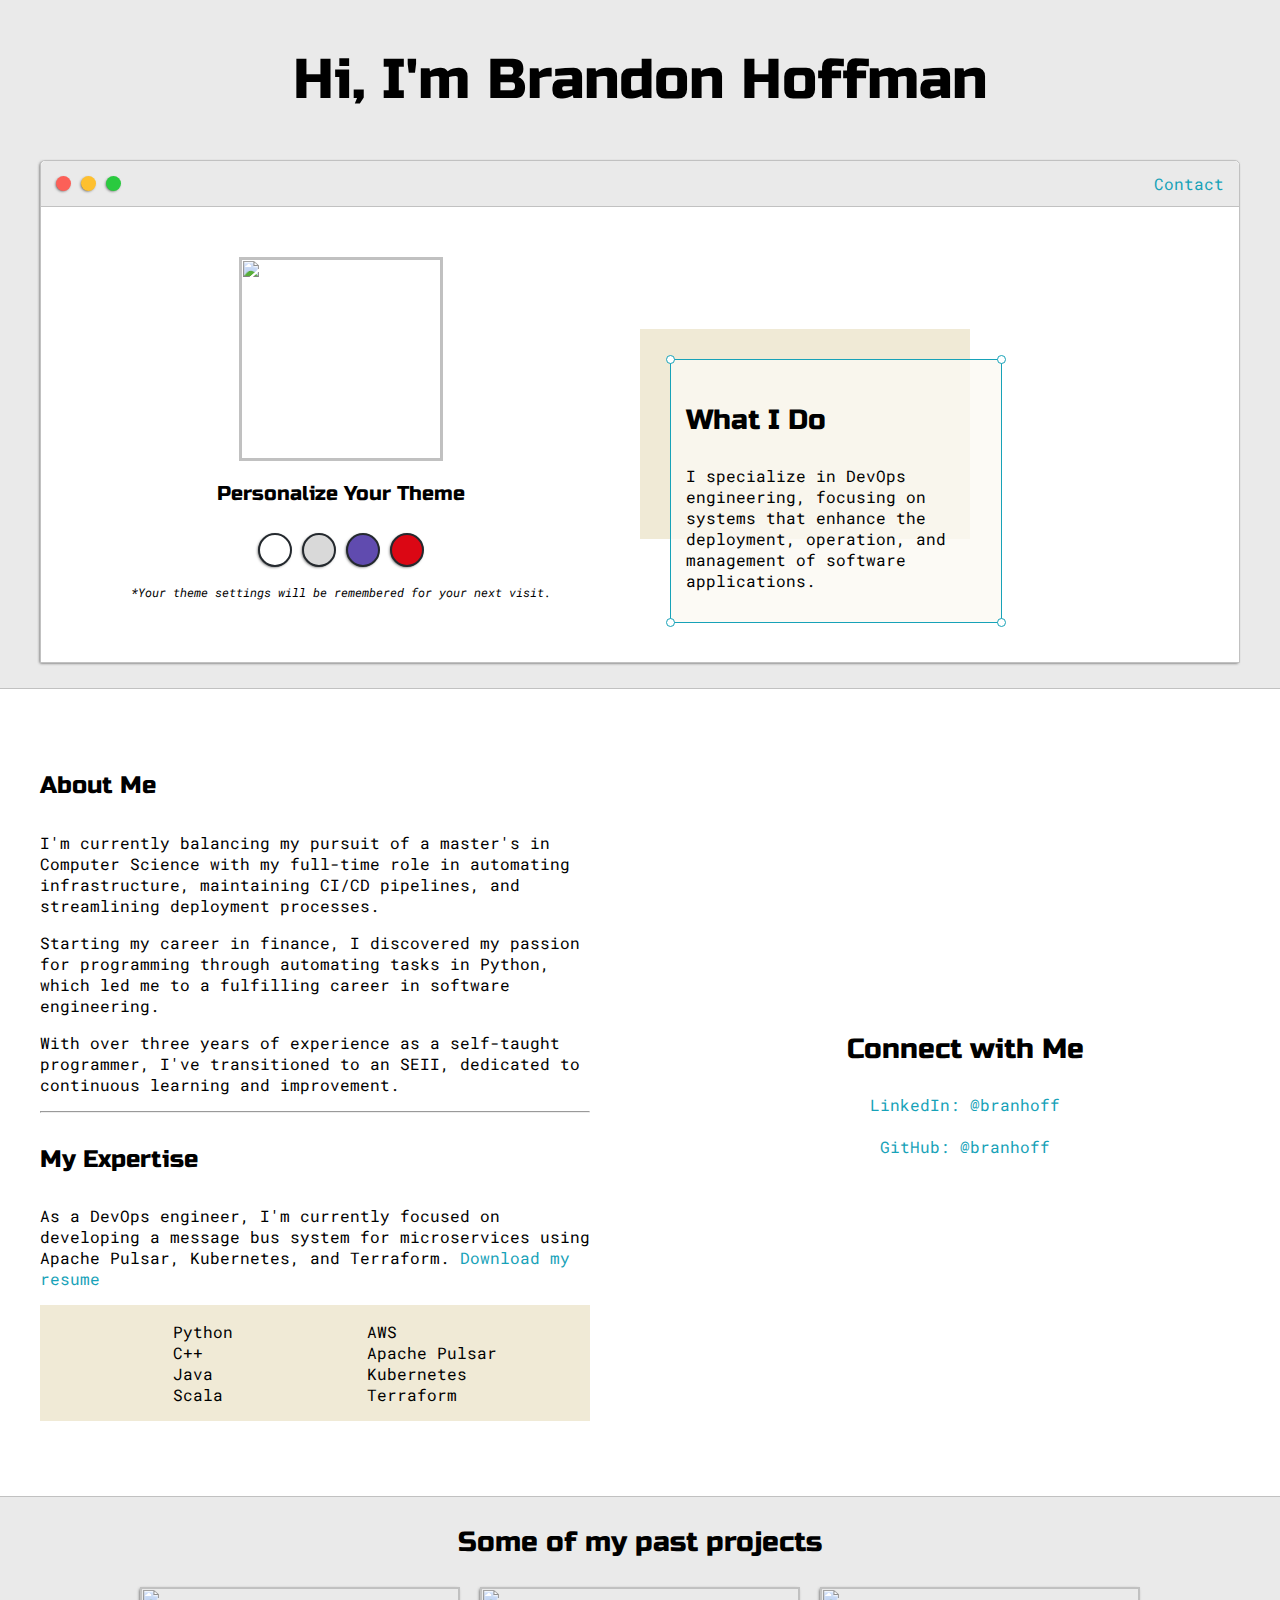
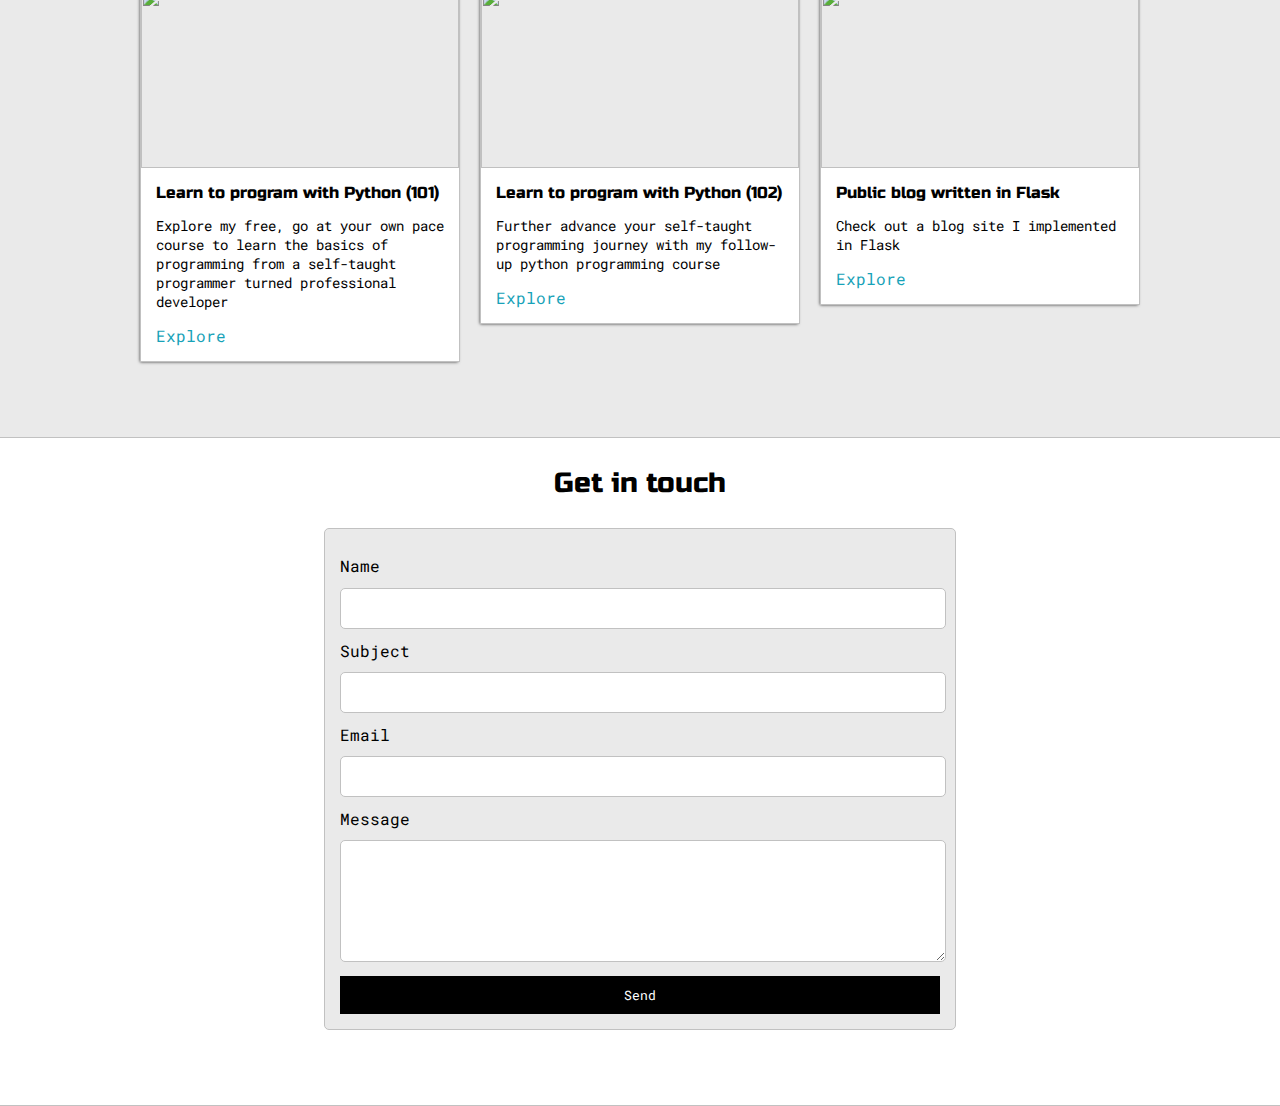
==== commit b2ed2e64: "updated the text on the main page for better readability" ====
--- a/index.html
+++ b/index.html
@@ -5,7 +5,7 @@
 
 
     <meta name="viewport" content="width=device-width, initial-scale=1, maximum-scale=1, minimum-scale=1" />
-    
+
     <link href="https://fonts.googleapis.com/css2?family=Russo+One&display=swap" rel="stylesheet">
 
 	<link href="https://fonts.googleapis.com/css2?family=Roboto+Mono:wght@500&family=Russo+One&display=swap" rel="stylesheet">
@@ -16,56 +16,45 @@
 <body>
 
     <section class="s1">
-        <div class="main-container"> 
+        <div class="main-container">
             <div class="greeting-wrapper">
                 <h1>Hi, I'm Brandon Hoffman</h1>
             </div>
 
-
             <div class="intro-wrapper">
                 <div class="nav-wrapper">
-
-
-
-
                     <div class="dots-wrapper">
                         <div id="dot1" class="browser-dot"></div>
                         <div id="dot2" class="browser-dot"></div>
                         <div id="dot3" class="browser-dot"></div>
                     </div>
-                    
-
 
                     <ul id="navigation">
                         <li><a href="index.html#contact">Contact</a></li>
-
                     </ul>
                 </div>
 
                 <div class="left-column">
                     <img id="profile_pic" src="images/Brandon-H.jpg">
-					<h5 style="text-align: center;line-height: 0;">Personalize theme</h5>
+                    <h5 style="text-align: center; line-height: 0;">Personalize Your Theme</h5>
 
-					<div id="theme-options-wrapper">
-						<div data-mode="light" data-text="Default" data-icon="images/Switch_icon.svg" id="light-mode" class="theme-dot"></div>
-                        <div data-mode="nes" data-text="NES" data-icon="images/NES_icon.svg" id="nes-mode" class="theme-dot"></div>
-                        <div data-mode="snes" data-text="SNES" data-icon="images/SNES_icon.svg" id="snes-mode" class="theme-dot"></div>
-                        <div data-mode="n64" data-text="N64" data-icon="images/N64_icon.svg" id="n64-mode" class="theme-dot"></div>
-					</div>
-                    <div id="theme-text"></div>
-                    <img id="theme-icon" src="images/NES_icon.svg">
-                    
-                    <p id="settings-note">*Theme settings will be saved for<br>your next vist</p>
+                    <div id="theme-options-wrapper">
+                        <div data-mode="light" id="light-mode" class="theme-dot"></div>
+                        <div data-mode="nes" id="nes-mode" class="theme-dot"></div>
+                        <div data-mode="snes" id="snes-mode" class="theme-dot"></div>
+                        <div data-mode="n64" id="n64-mode" class="theme-dot"></div>
+                    </div>
+
+                    <p id="settings-note">*Your theme settings will be remembered for your next visit.</p>
                 </div>
 
                 <div class="right-column">
-
                     <div id="preview-shadow">
                         <div id="preview">
                             <div id="corner-tl" class="corner"></div>
                             <div id="corner-tr" class="corner"></div>
-                            <h3>What I do</h3>
-                            <p>As a DevOps engineer, I focus on designing and implementing systems that streamline the deployment, operation, and management of software applications.</p>
+                            <h3>What I Do</h3>
+                            <p>I specialize in DevOps engineering, focusing on systems that enhance the deployment, operation, and management of software applications.</p>
                             <div id="corner-br" class="corner"></div>
                             <div id="corner-bl" class="corner"></div>
                         </div>
@@ -77,31 +66,23 @@
 
     <section class="s2">
         <div class="main-container">
-            
             <div class="about-wrapper">
                 <div class="about-me">
-                    <h4>More about me</h4>
-
-                    <p>I'm a huge Nintendo fan based in Seattle. In my spare time, I also love to mentor those from non-traditional backgrounds to learn programming.</p>
-                    
-                    <p>I'm working towards my masters in Computer Science part time while working full time automating infrastructure, building and maintaining CI/CD pipelines, and optimizing deployment processes. </p>
-
-                    <p>While originally starting my career in finance, I learned through automating tedious tasks in python how much I loved improving processes programtically.</p> 
-                    
-                    <p>As a predominately self-taught programmer, it has been a long, fulfilling road to transition to being an SEII with more than 3 years of professional engineering experience.
+                    <h4>About Me</h4>
+                    <p>I'm currently balancing my pursuit of a master's in Computer Science with my full-time role in automating infrastructure, maintaining CI/CD pipelines, and streamlining deployment processes.</p>
+                    <p>Starting my career in finance, I discovered my passion for programming through automating tasks in Python, which led me to a fulfilling career in software engineering.</p>
+                    <p>With over three years of experience as a self-taught programmer, I've transitioned to an SEII, dedicated to continuous learning and improvement.</p>
                     <hr>
 
-                    <h4>Top expertise</h4>
-                    <p>A DevOps engineer currently focusing on implementing a message bus system for microservices with Apache Pulsar, Kubernetes, and Terraform: <a target="_blank" href="resume.pdf">Download resume</a></p>
-        
+                    <h4>My Expertise</h4>
+                    <p>As a DevOps engineer, I'm currently focused on developing a message bus system for microservices using Apache Pulsar, Kubernetes, and Terraform. <a target="_blank" href="resume.pdf">Download my resume</a></p>
+
                     <div id="skills">
                         <ul>
                             <li>Python</li>
                             <li>C++</li>
                             <li>Java</li>
                             <li>Scala</li>
-
-
                         </ul>
 
                         <ul>
@@ -109,25 +90,19 @@
                             <li>Apache Pulsar</li>
                             <li>Kubernetes</li>
                             <li>Terraform</li>
-
-
                         </ul>
-
                     </div>
                 </div>
-            
+
                 <div class="social-links">
-                    <img id="social-img" src="images/Switch_icon.svg">
-                    <h3>Find me on LinkedIn and GitHub</h3>
-                    
-                    <a target="_blank" href="https://www.linkedin.com/in/branhoff/">LinkedIn: @branhoff</a>
-					<br>
+                    <h3>Connect with Me</h3>
+                    <a target="_blank" href="https://www.linkedin.com/in/branhoff/">LinkedIn: @branhoff</a><br>
                     <a target="_blank" href="https://github.com/branhoff">GitHub: @branhoff</a>
                 </div>
             </div>
-            
         </div>
     </section>
+
 
 
 
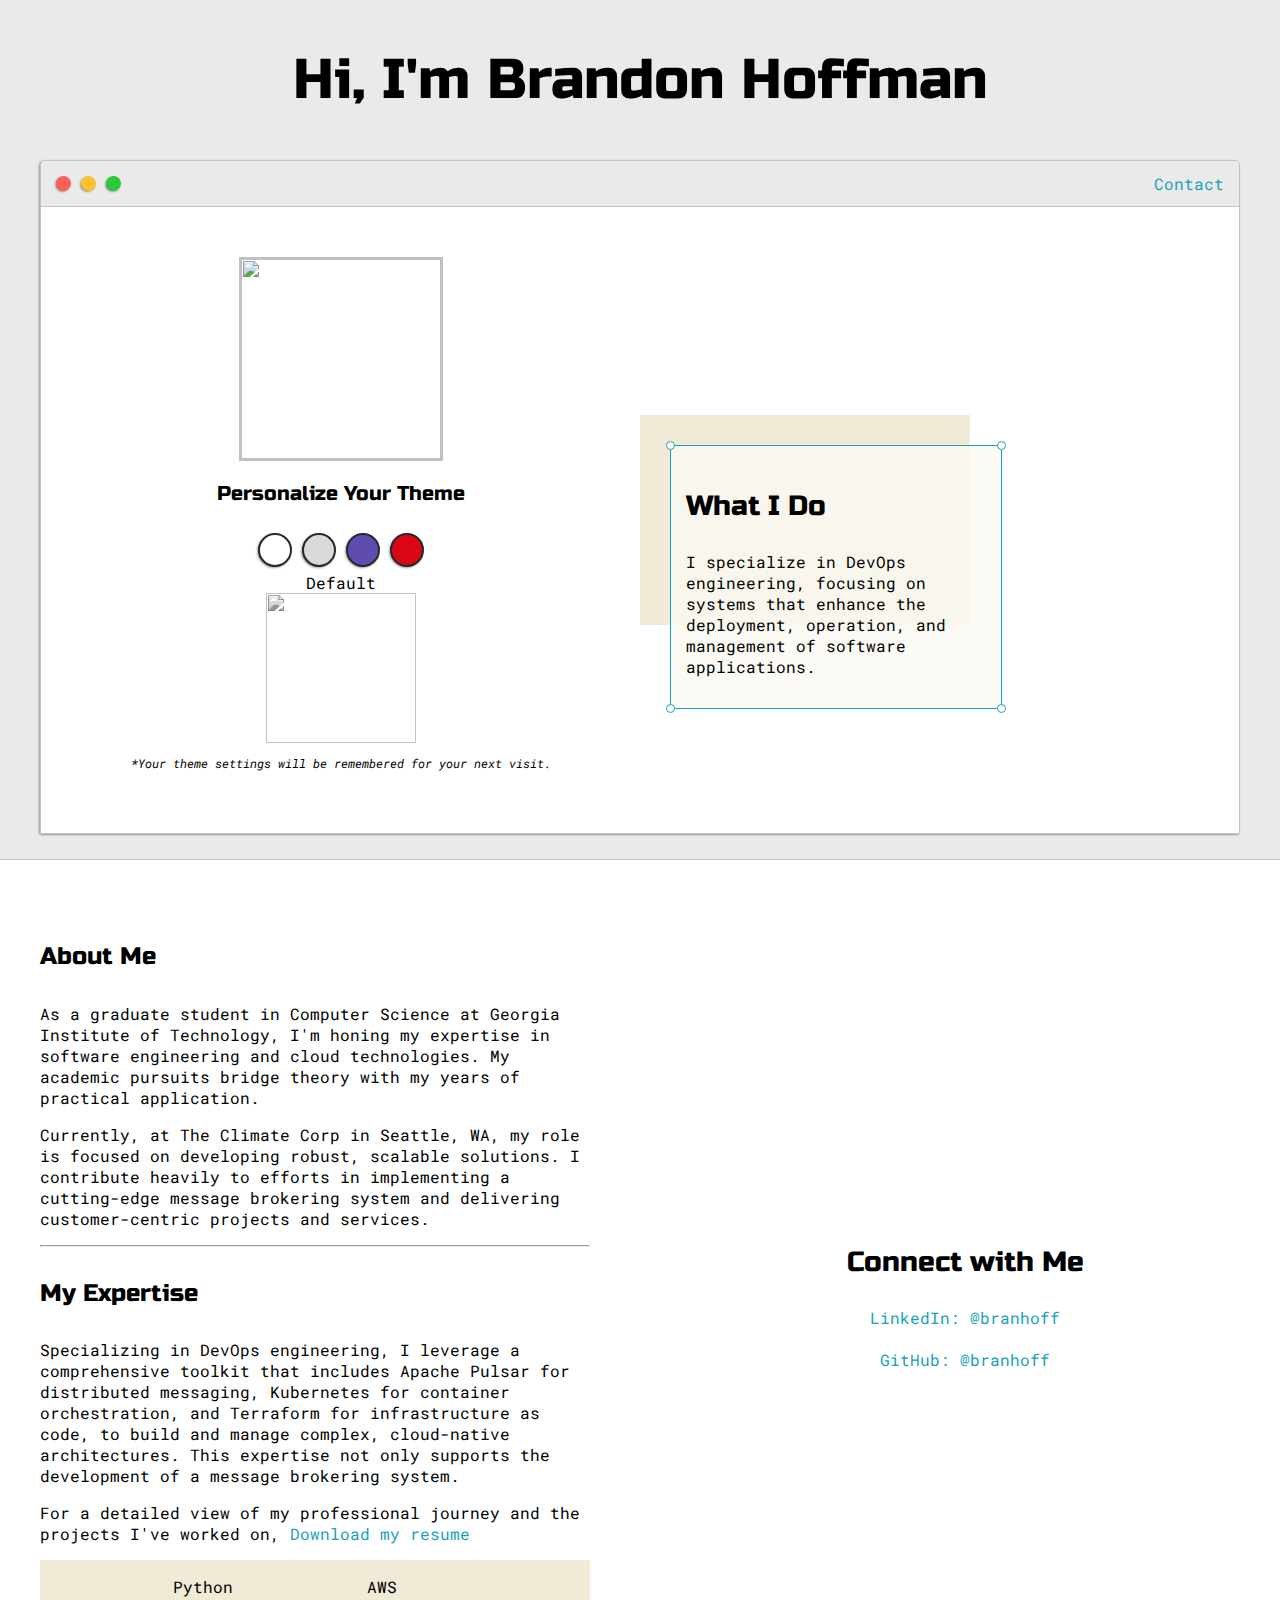
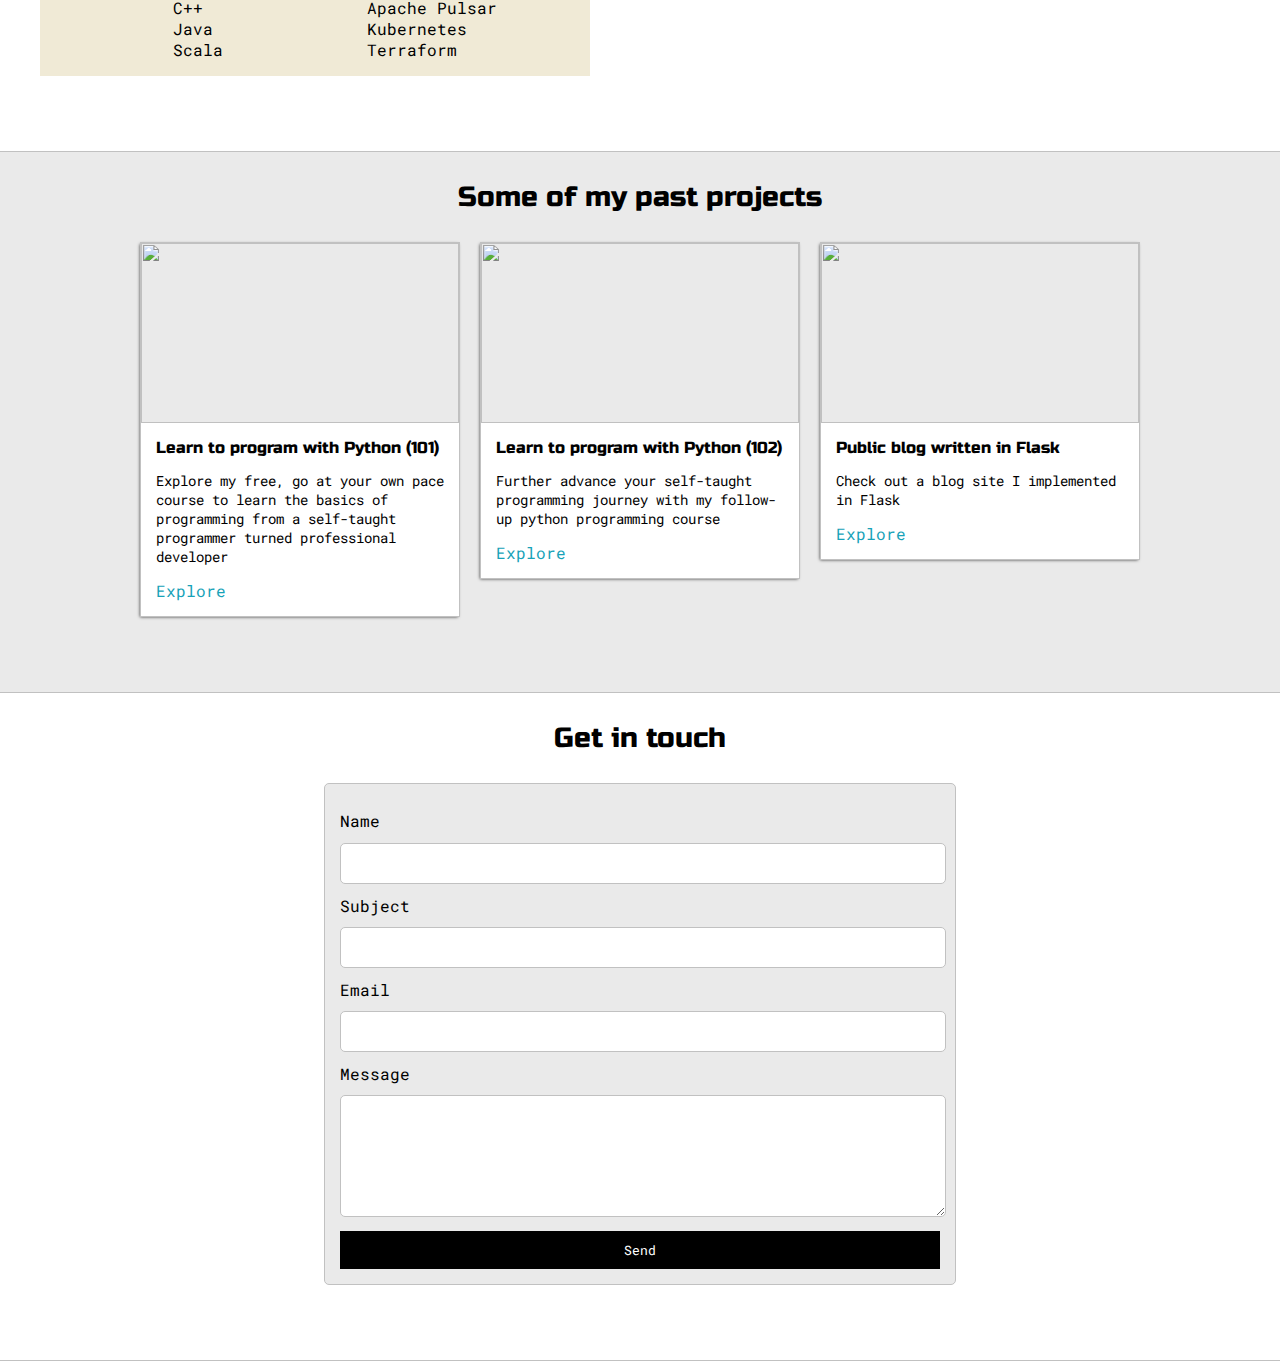
==== commit 8120398d: "updating about me and my experience sections" ====
--- a/index.html
+++ b/index.html
@@ -1,5 +1,6 @@
 <!DOCTYPE html>
 <html>
+
 <head>
     <title>Brandon Hoffman</title>
 
@@ -8,11 +9,13 @@
 
     <link href="https://fonts.googleapis.com/css2?family=Russo+One&display=swap" rel="stylesheet">
 
-	<link href="https://fonts.googleapis.com/css2?family=Roboto+Mono:wght@500&family=Russo+One&display=swap" rel="stylesheet">
-
-	<link rel="stylesheet" type="text/css" href="themes/default.css">
+    <link href="https://fonts.googleapis.com/css2?family=Roboto+Mono:wght@500&family=Russo+One&display=swap"
+        rel="stylesheet">
+
+    <link rel="stylesheet" type="text/css" href="themes/default.css">
     <link id="theme-style" rel="stylesheet" type="text/css" href="">
 </head>
+
 <body>
 
     <section class="s1">
@@ -39,11 +42,17 @@
                     <h5 style="text-align: center; line-height: 0;">Personalize Your Theme</h5>
 
                     <div id="theme-options-wrapper">
-                        <div data-mode="light" id="light-mode" class="theme-dot"></div>
-                        <div data-mode="nes" id="nes-mode" class="theme-dot"></div>
-                        <div data-mode="snes" id="snes-mode" class="theme-dot"></div>
-                        <div data-mode="n64" id="n64-mode" class="theme-dot"></div>
-                    </div>
+                        <div data-mode="light" data-text="Default" data-icon="images/Switch_icon.svg" id="light-mode"
+                            class="theme-dot"></div>
+                        <div data-mode="nes" data-text="NES" data-icon="images/NES_icon.svg" id="nes-mode"
+                            class="theme-dot"></div>
+                        <div data-mode="snes" data-text="SNES" data-icon="images/SNES_icon.svg" id="snes-mode"
+                            class="theme-dot"></div>
+                        <div data-mode="n64" data-text="N64" data-icon="images/N64_icon.svg" id="n64-mode"
+                            class="theme-dot"></div>
+                    </div>
+                    <div id="theme-text"></div>
+                    <img id="theme-icon" src="images/NES_icon.svg">
 
                     <p id="settings-note">*Your theme settings will be remembered for your next visit.</p>
                 </div>
@@ -54,7 +63,8 @@
                             <div id="corner-tl" class="corner"></div>
                             <div id="corner-tr" class="corner"></div>
                             <h3>What I Do</h3>
-                            <p>I specialize in DevOps engineering, focusing on systems that enhance the deployment, operation, and management of software applications.</p>
+                            <p>I specialize in DevOps engineering, focusing on systems that enhance the deployment,
+                                operation, and management of software applications.</p>
                             <div id="corner-br" class="corner"></div>
                             <div id="corner-bl" class="corner"></div>
                         </div>
@@ -69,13 +79,26 @@
             <div class="about-wrapper">
                 <div class="about-me">
                     <h4>About Me</h4>
-                    <p>I'm currently balancing my pursuit of a master's in Computer Science with my full-time role in automating infrastructure, maintaining CI/CD pipelines, and streamlining deployment processes.</p>
-                    <p>Starting my career in finance, I discovered my passion for programming through automating tasks in Python, which led me to a fulfilling career in software engineering.</p>
-                    <p>With over three years of experience as a self-taught programmer, I've transitioned to an SEII, dedicated to continuous learning and improvement.</p>
+                    <p>As a graduate student in Computer Science at Georgia Institute of Technology, I'm honing my
+                        expertise in software engineering and cloud technologies. My academic pursuits bridge theory
+                        with my years of practical application.</p>
+
+
+                    <p>Currently, at The Climate Corp in Seattle, WA, my role is focused on developing robust, scalable
+                        solutions. I contribute heavily to efforts in implementing a cutting-edge message brokering
+                        system and delivering customer-centric projects and services. </p>
+
+
                     <hr>
 
                     <h4>My Expertise</h4>
-                    <p>As a DevOps engineer, I'm currently focused on developing a message bus system for microservices using Apache Pulsar, Kubernetes, and Terraform. <a target="_blank" href="resume.pdf">Download my resume</a></p>
+                    <p>Specializing in DevOps engineering, I leverage a comprehensive toolkit that includes Apache
+                        Pulsar for distributed messaging, Kubernetes for container orchestration, and Terraform for
+                        infrastructure as code, to build and manage complex, cloud-native architectures. This expertise
+                        not only supports the development of a message brokering system.</p>
+
+                    <p>For a detailed view of my professional journey and the projects I've worked on, <a
+                            target="_blank" href="resume.pdf">Download my resume</a></p>
 
                     <div id="skills">
                         <ul>
@@ -116,7 +139,8 @@
                         <img class="thumbnail" src="images/Brandon-H.jpg">
                         <div class="post-preview">
                             <h6 class="post-title">Learn to program with Python (101)</h6>
-                            <p class="post-intro">Explore my free, go at your own pace course to learn the basics of programming from a self-taught programmer turned professional developer</p>
+                            <p class="post-intro">Explore my free, go at your own pace course to learn the basics of
+                                programming from a self-taught programmer turned professional developer</p>
                             <a target="_blank" href="https://github.com/branhoff/python_class_101">Explore</a>
                         </div>
                     </div>
@@ -127,7 +151,8 @@
                         <img class="thumbnail" src="images/Brandon-H.jpg">
                         <div class="post-preview">
                             <h6 class="post-title">Learn to program with Python (102)</h6>
-                            <p class="post-intro">Further advance your self-taught programming journey with my follow-up python programming course</p>
+                            <p class="post-intro">Further advance your self-taught programming journey with my follow-up
+                                python programming course</p>
                             <a target="_blank" href="https://github.com/branhoff/python_class_102">Explore</a>
                         </div>
                     </div>
@@ -174,4 +199,5 @@
     <script type="text/javascript" src="scripts/setThemeForGivenDotClick.js"></script>
     <script type="text/javascript" src="scripts/setHoverOnDotEffects.js"></script>
 </body>
+
 </html>